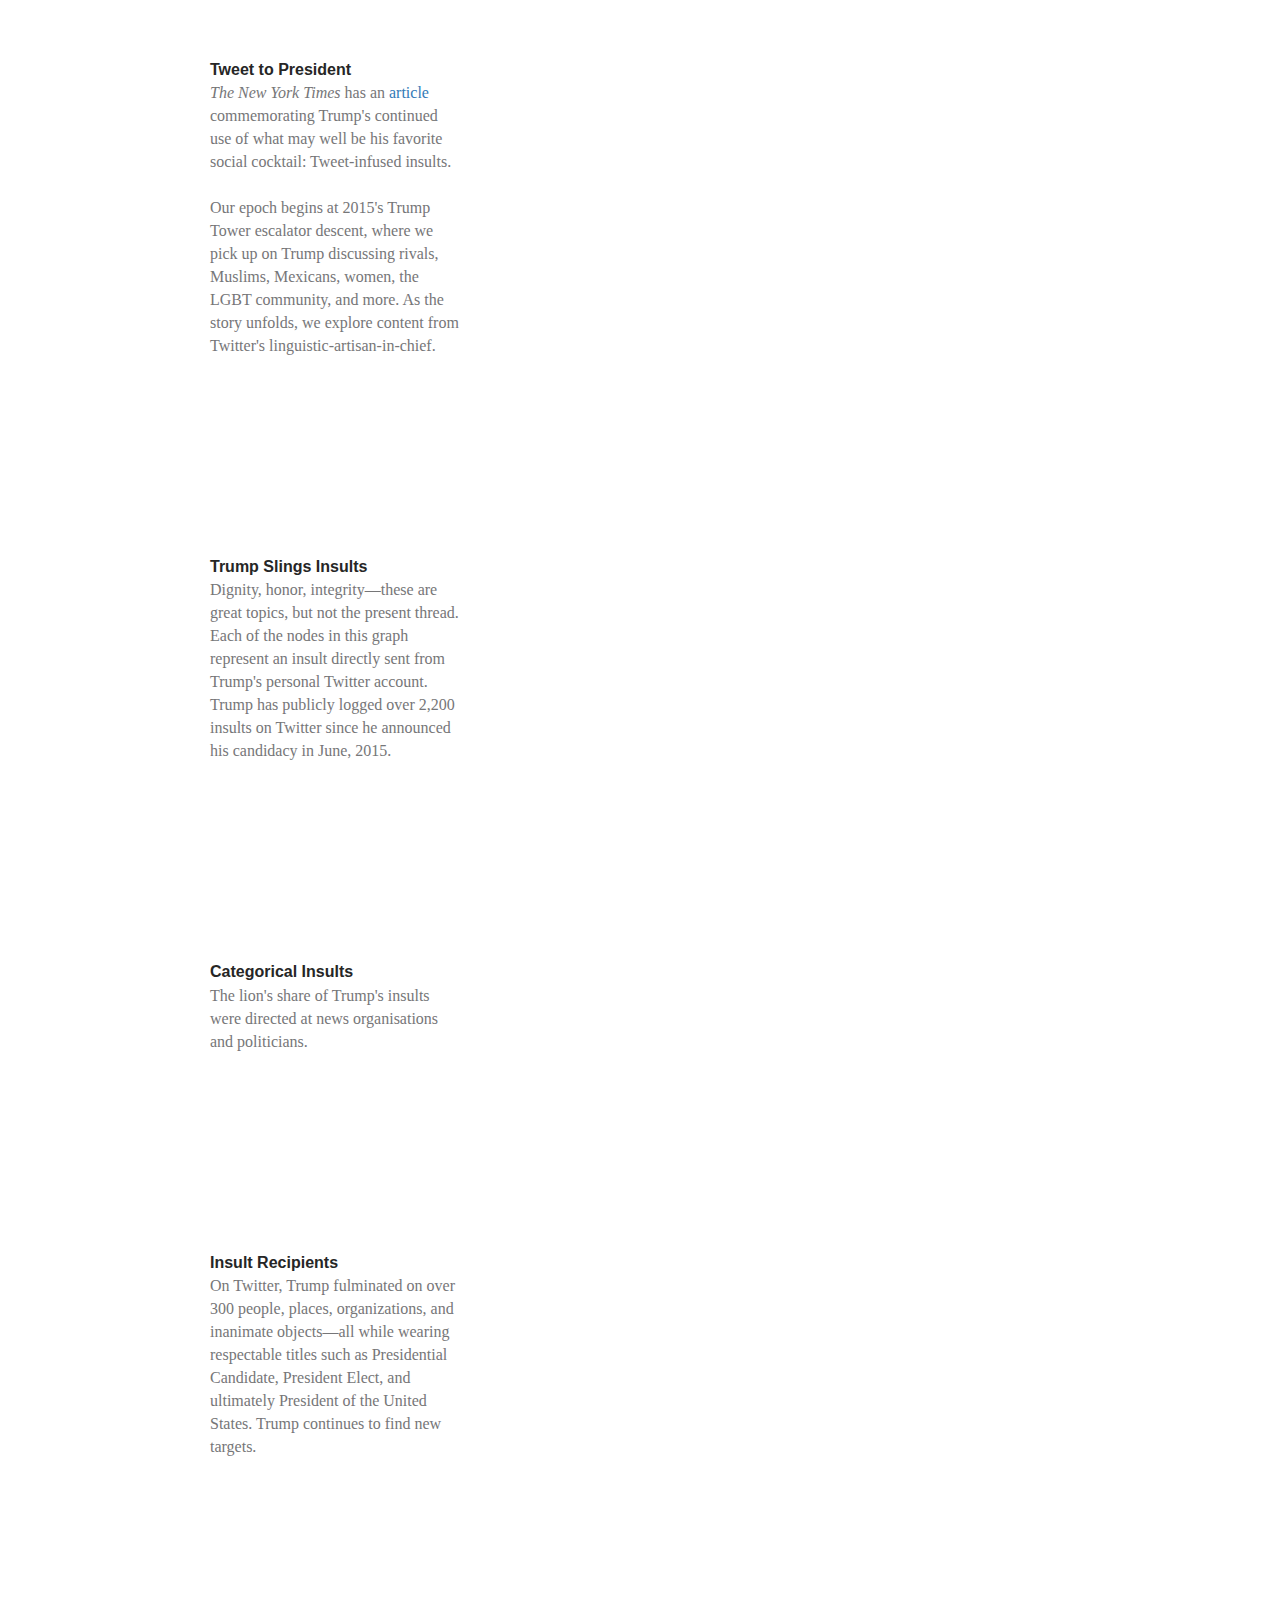
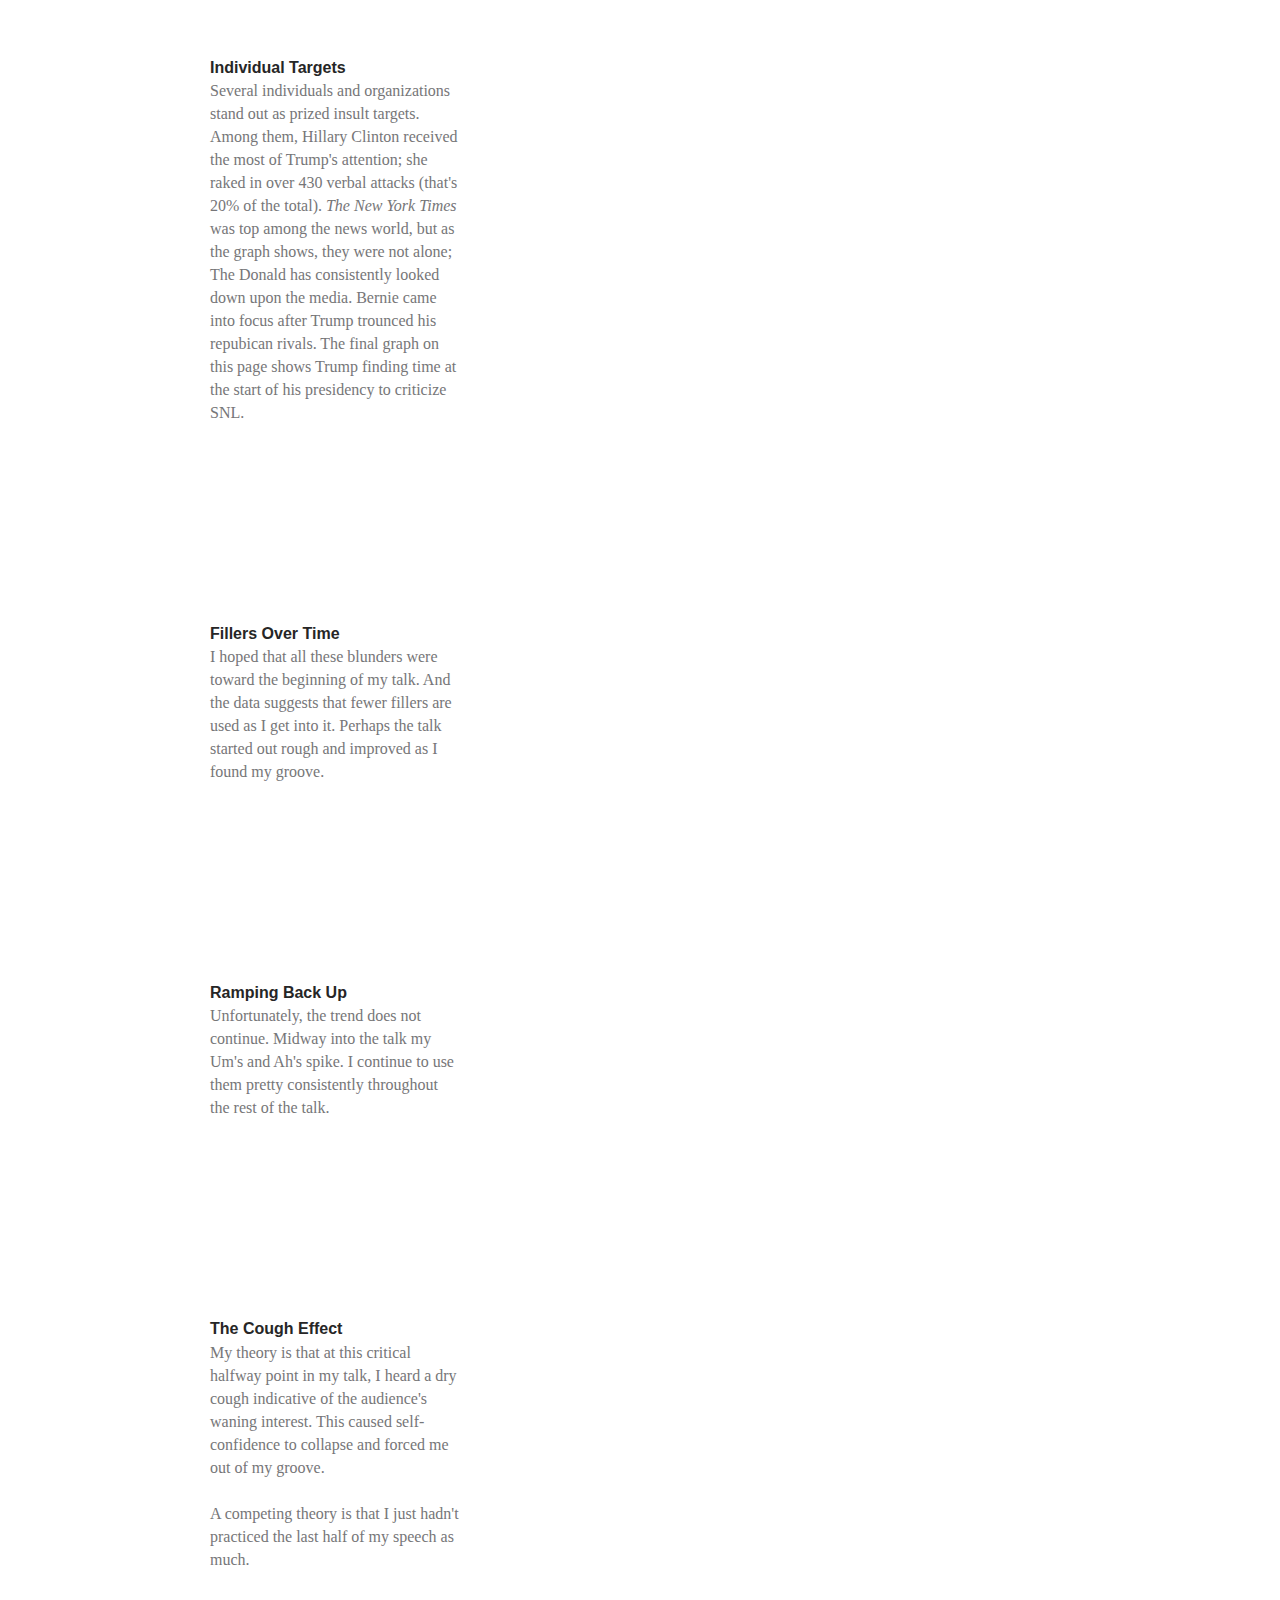
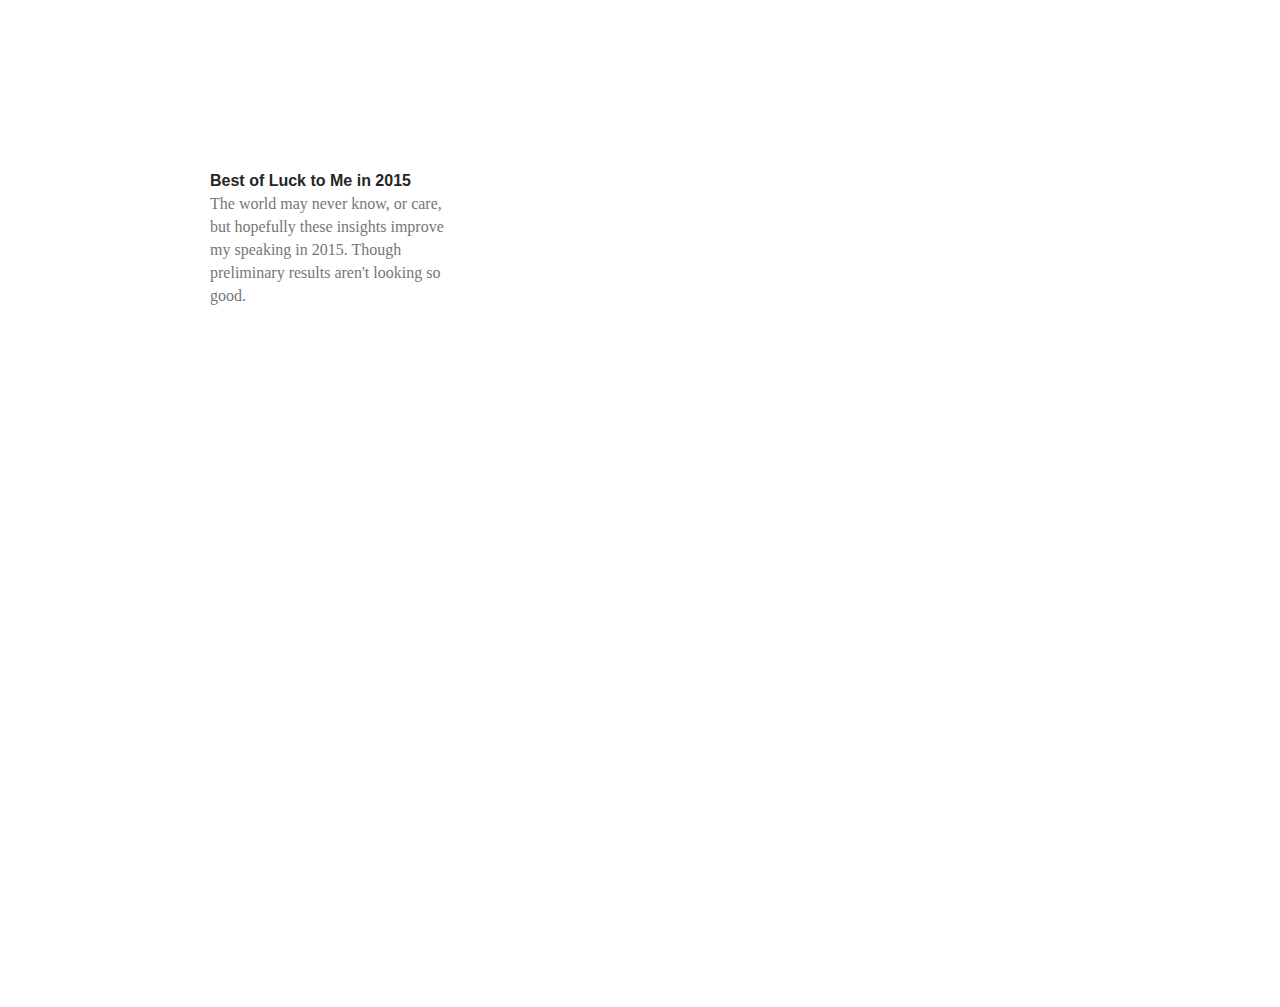
==== index.html @ 4c43f898 "initial commit following http://vallandingham.me/scroller.html but using d3.v4" ====
<!DOCTYPE html>
<html>
<head>
  <title>Scrolling Sections</title>
  <link rel="stylesheet" type="text/css" href="css/bootstrap.min.css"/>
  <link rel="stylesheet" type="text/css" href="css/style.css"/>
  <script src="https://d3js.org/d3.v4.min.js"></script>
  <script src="https://d3js.org/d3-queue.v3.min.js"></script>
  <script src="js/queue.js"></script>
  <script src="js/scroller.js"></script>
  <script src="js/sections.js"></script>
  <script src="js/network.js" type="text/javascript"></script>
</head>
<body>
<div class="container">
  <div id='graphic'>
    <div id='sections'>
      <section class="step">
        <div class="title">Tweet to President</div>
        <i>The New York Times</i> has an <a href="https://www.nytimes.com/interactive/2016/01/28/upshot/donald-trump-twitter-insults.html" target="_blank">article</a> commemorating Trump's continued use of what may well be his favorite social cocktail: Tweet-infused insults.<br/><br/>
        Our epoch begins at 2015's Trump Tower escalator descent, where we pick up on Trump discussing rivals, Muslims, Mexicans, women, the LGBT community, and more. As the story unfolds, we explore content from Twitter's linguistic-artisan-in-chief.
      </section>
      <section class="step">
        <div class="title">Trump Slings Insults</div>
        Dignity, honor, integrity—these are great topics, but not the present thread. Each of the nodes in this graph represent an insult directly sent from Trump's personal Twitter account.
        Trump has publicly logged over 2,200 insults on Twitter since he announced his candidacy in June, 2015.
      </section>

      <section class="step">
        <div class="title">Categorical Insults</div>
        The lion's share of Trump's insults were directed at news organisations and politicians.
      </section>
      <section class="step">
        <div class="title">Insult Recipients</div>
        On Twitter, Trump fulminated on over 300 people, places, organizations, and inanimate objects—all while wearing respectable titles such as Presidential Candidate, President Elect, and ultimately President of the United States. Trump continues to find new targets.
      </section>
      <section class="step">
        <div class="title">Individual Targets</div>
        Several individuals and organizations stand out as prized insult targets. Among them, Hillary Clinton received the most of Trump's attention; she raked in over 430 verbal attacks (that's 20% of the total). <i>The New York Times</i> was top among the news world, but as the graph shows, they were not alone; The Donald has consistently looked down upon the media. Bernie came into focus after Trump trounced his repubican rivals. The final graph on this page shows Trump finding time at the start of his presidency to criticize SNL.
      </section>
      <section class="step">
        <div class="title">Fillers Over Time</div>
        I hoped that all these blunders were toward the beginning of my talk. And the data suggests that fewer fillers are used as I get into it. Perhaps the talk started out rough and improved as I found my groove.
      </section>
      <section class="step">
        <div class="title">Ramping Back Up</div>
        Unfortunately, the trend does not continue. Midway into the talk my Um's and Ah's spike. I continue to use them pretty consistently throughout the rest of the talk.
      </section>
      <section class="step">
        <div class="title">The Cough Effect</div>
        My theory is that at this critical halfway point in my talk, I heard a dry cough indicative of the audience's waning interest. This caused self-confidence to collapse and forced me out of my groove.<br/><br/>A competing theory is that I just hadn't practiced the last half of my speech as much.
      </section>
      <section class="step">
        <div class="title">Best of Luck to Me in 2015</div>
        The world may never know, or care, but hopefully these insights improve my speaking in 2015. Though preliminary results aren't looking so good.
      </section>
    </div>
    <div id='vis'>
    </div>
    <div id="extra-space">
    </div>
  </div>
</div>


<!--<script src="js/d3.js"></script>-->
<!--<script src="https://d3js.org/d3.v3.min.js"></script>-->
</body>
</html>
---- css/style.css ----
.container {
  width: 890px;
}

#graphic {
  padding-top: 60px;
}


#sections {
  position: relative;
  display: inline-block;
  width: 250px;
  top: 0px;
  z-index: 90;
  padding-bottom: 200px;
}

.step {
  margin-bottom: 200px;
  font-family: "TiemposTextWeb-Regular","Georgia";
  font-size: 16px;
  line-height: 23px;
  color: #767678;
}

#sections .title {
  font-family: Arial,Helvetica,"san-serif";
  font-size: 16px;
  font-weight: bold;
  margin-bottom: 2px;
  color: #262626;
  line-height: 1.2em;
}

#extra-space {
  height: 300px;
}

#vis {
  display: inline-block;
  position: fixed;
  top: 60px;
  margin-left: 0;
  /*height: 600px; 
  width: 600px; 
  background-color: #ddd
  */
}

#vis .title {
  font-size:100px;
  text-anchor: middle;
}

#vis .sub-title {
  font-size:55px;
  text-anchor: middle;
}

.axis path,
.axis line {
  fill: none;
  stroke: #666;
  shape-rendering: crispEdges;
}

.highlight {
  fill: #008080;
  font-weight: bold;
}

.cough-arrow {
  stroke: #000;
  stroke-width: 4px;

}
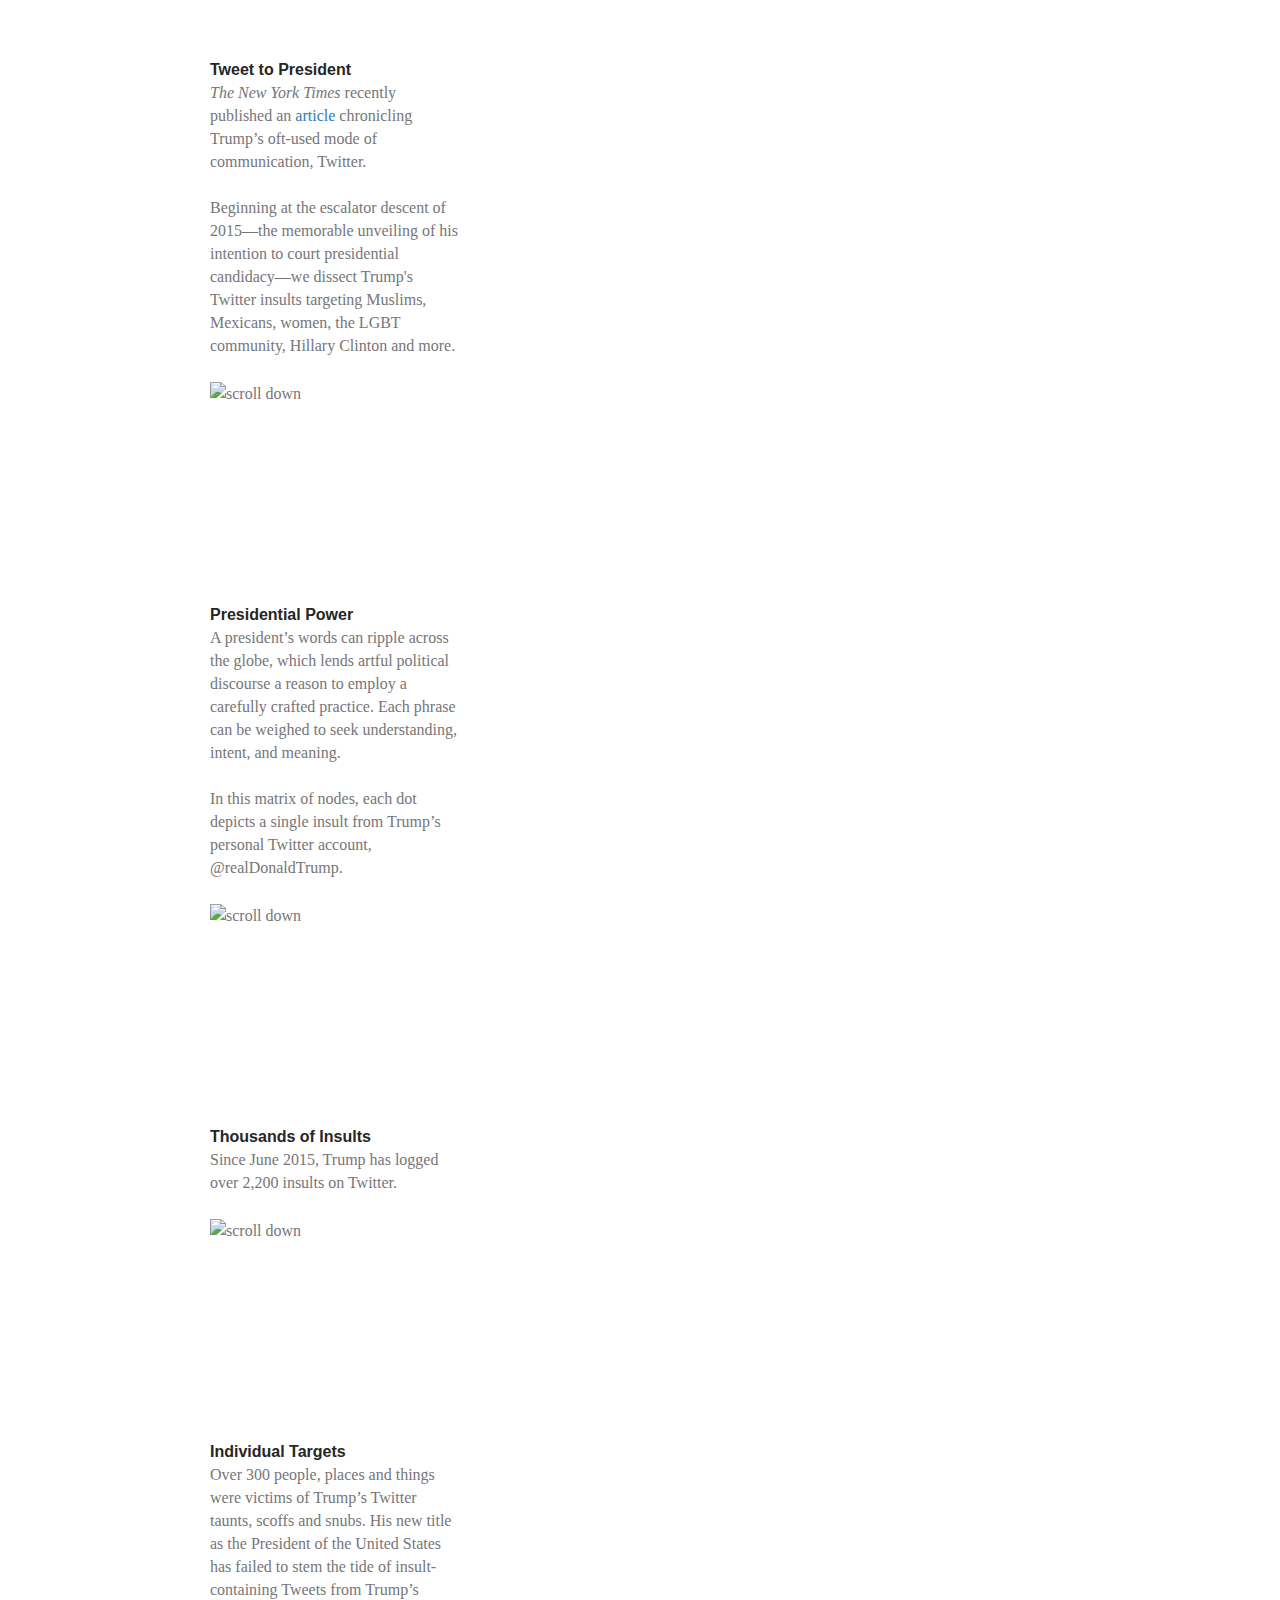
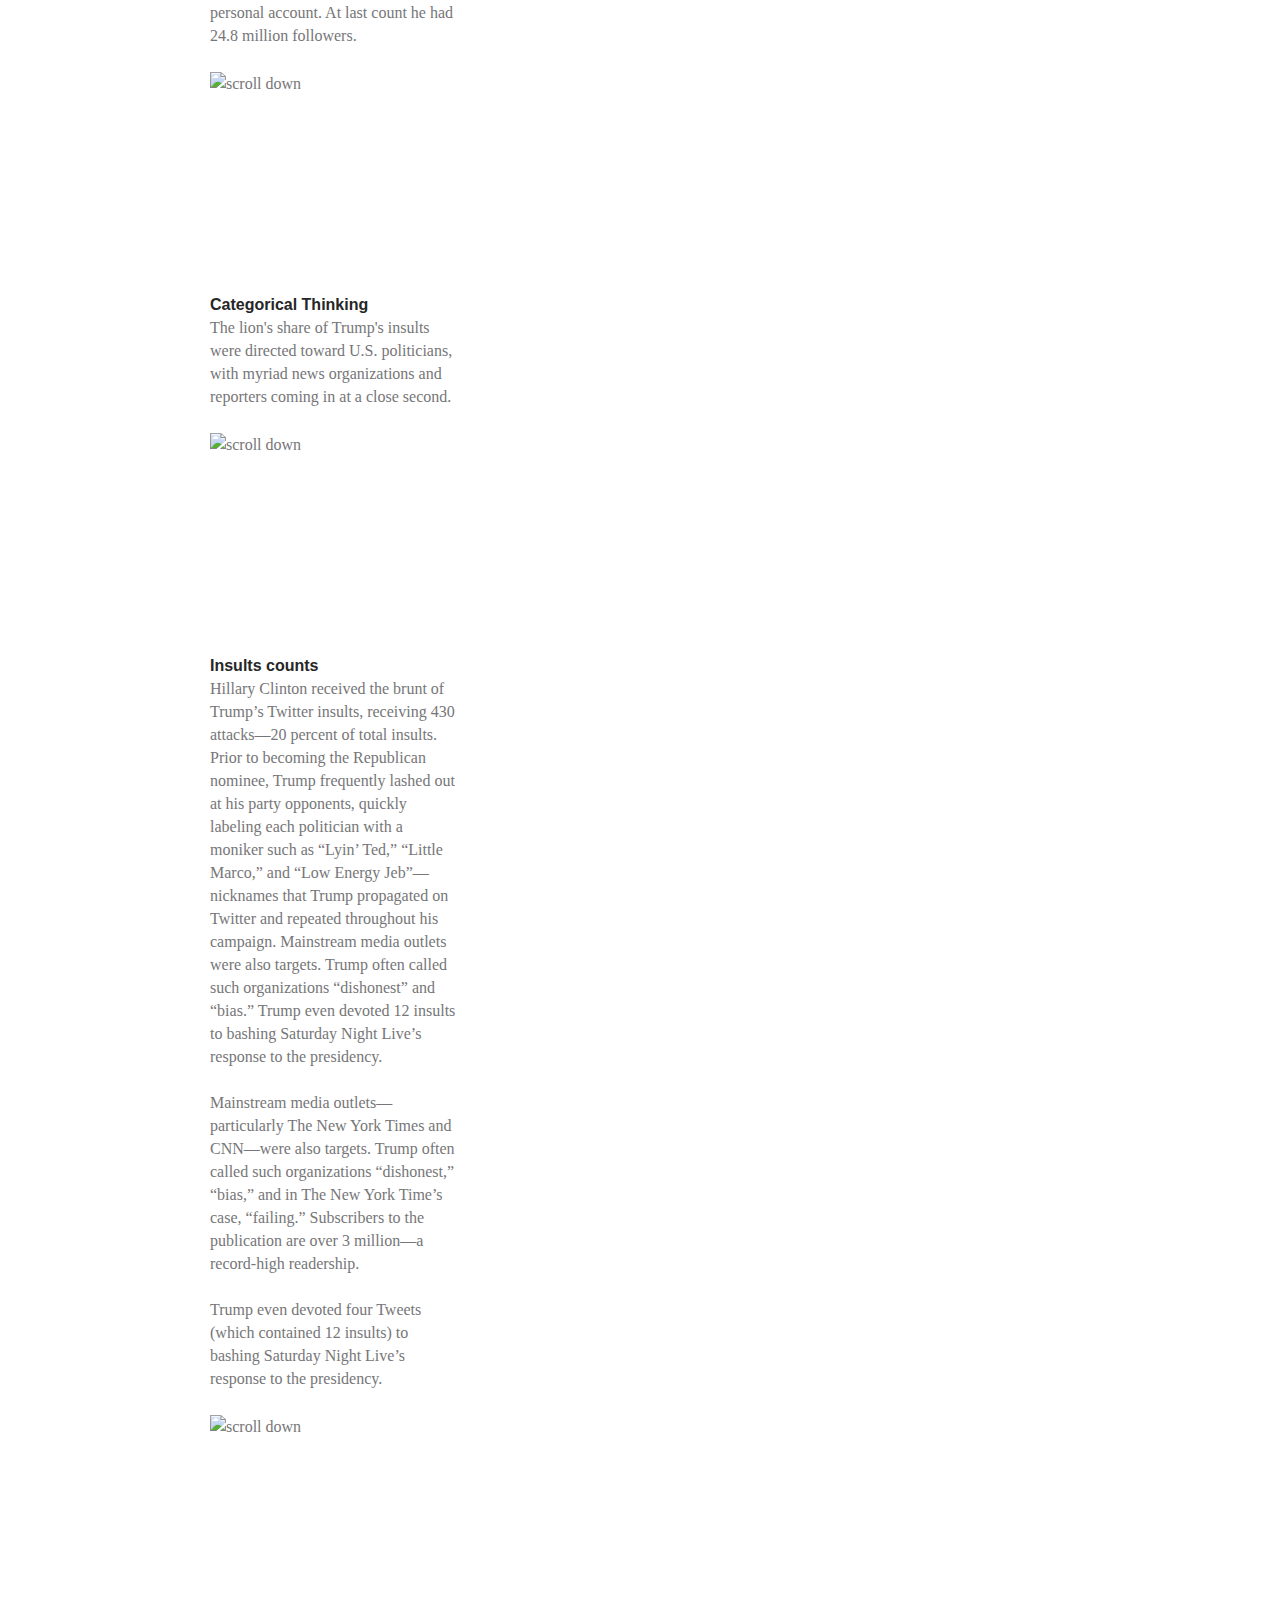
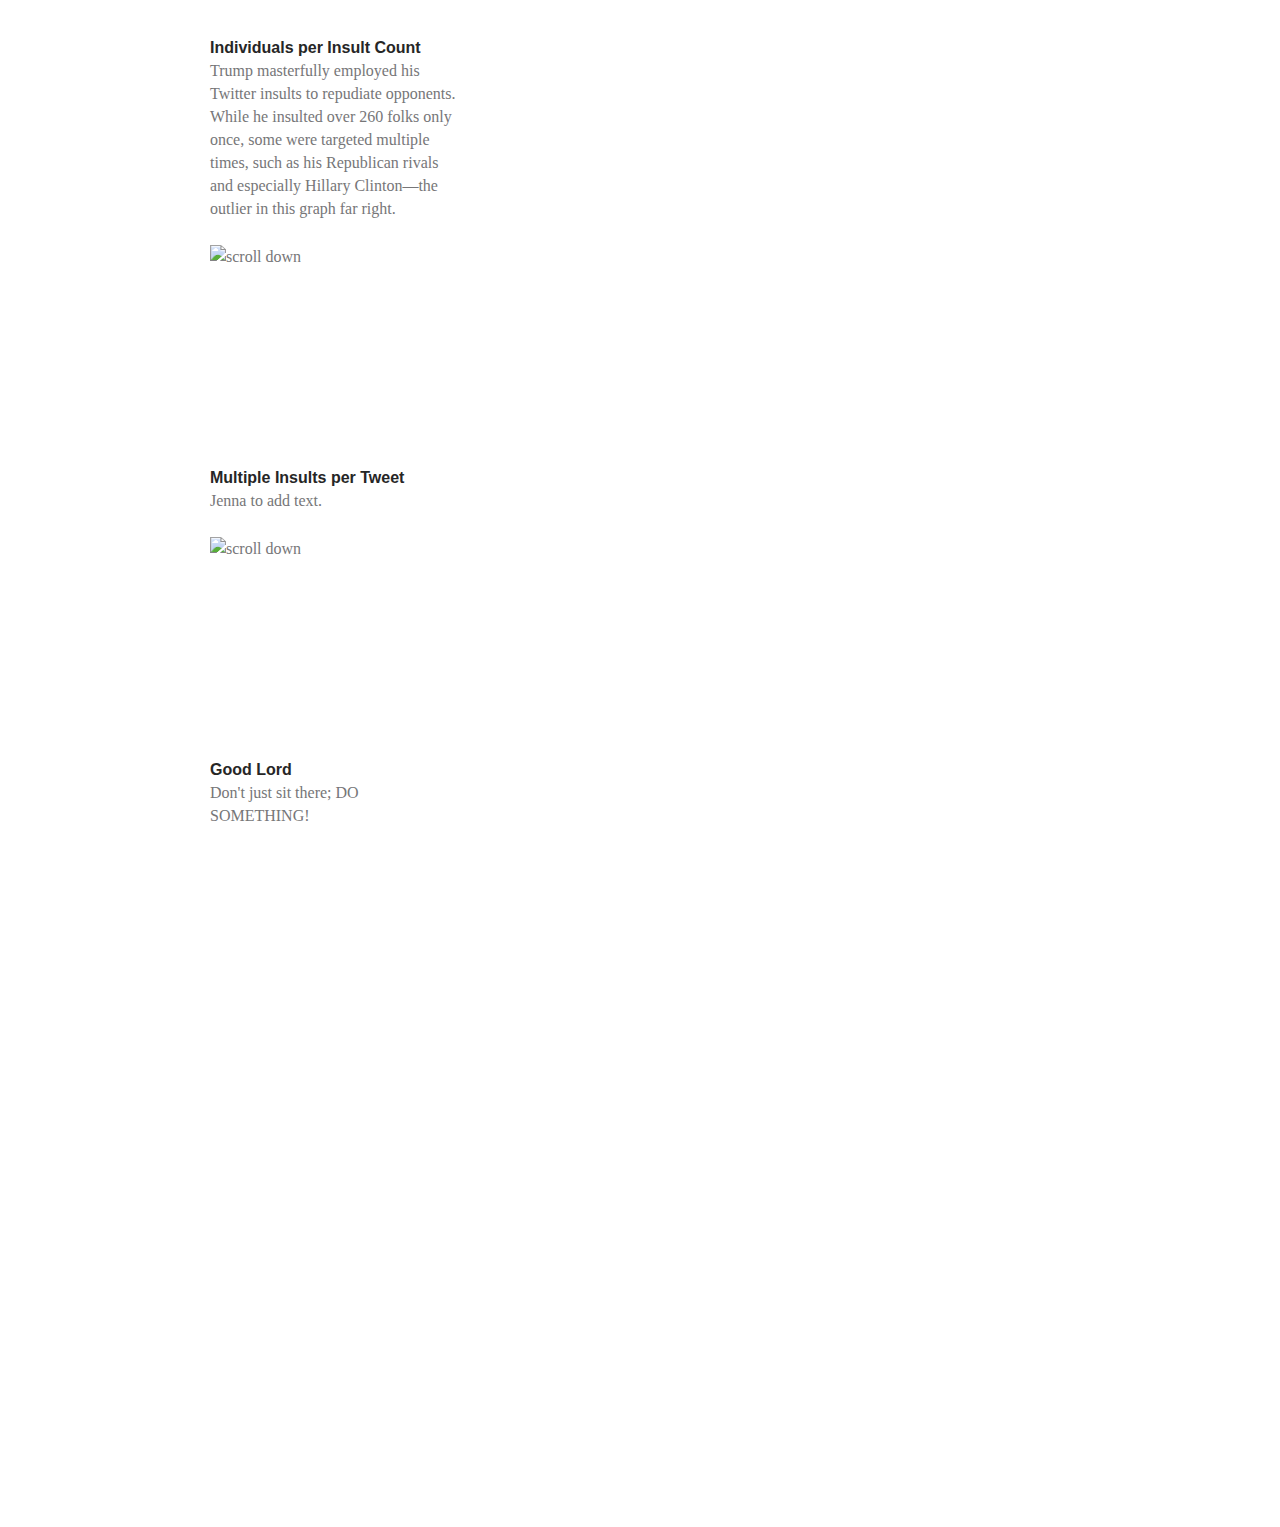
==== commit 302a2d59: "copy edits via blumebytes" ====
--- a/index.html
+++ b/index.html
@@ -1,58 +1,100 @@
 <!DOCTYPE html>
 <html>
 <head>
-  <title>Scrolling Sections</title>
+  <title>Tweet Bigly</title>
   <link rel="stylesheet" type="text/css" href="css/bootstrap.min.css"/>
   <link rel="stylesheet" type="text/css" href="css/style.css"/>
+  <script>
+
+    window.twttr = (function(d, s, id) {
+      var js, fjs = d.getElementsByTagName(s)[0],
+        t = window.twttr || {};
+      if (d.getElementById(id)) return t;
+      js = d.createElement(s);
+      js.id = id;
+      js.src = "https://platform.twitter.com/widgets.js";
+      fjs.parentNode.insertBefore(js, fjs);
+
+      t._e = [];
+      t.ready = function(f) {
+        t._e.push(f);
+      };
+
+      return t;
+    }(document, "script", "twitter-wjs"));
+  </script>
   <script src="https://d3js.org/d3.v4.min.js"></script>
   <script src="https://d3js.org/d3-queue.v3.min.js"></script>
-  <script src="js/queue.js"></script>
+  <!--<script src="js/queue.js"></script>-->
   <script src="js/scroller.js"></script>
-  <script src="js/sections.js"></script>
   <script src="js/network.js" type="text/javascript"></script>
 </head>
 <body>
+<script src="js/sections.js"></script>
+
 <div class="container">
   <div id='graphic'>
     <div id='sections'>
       <section class="step">
         <div class="title">Tweet to President</div>
-        <i>The New York Times</i> has an <a href="https://www.nytimes.com/interactive/2016/01/28/upshot/donald-trump-twitter-insults.html" target="_blank">article</a> commemorating Trump's continued use of what may well be his favorite social cocktail: Tweet-infused insults.<br/><br/>
-        Our epoch begins at 2015's Trump Tower escalator descent, where we pick up on Trump discussing rivals, Muslims, Mexicans, women, the LGBT community, and more. As the story unfolds, we explore content from Twitter's linguistic-artisan-in-chief.
+        <i>The New York Times</i> recently published an <a href="https://www.nytimes.com/interactive/2016/01/28/upshot/donald-trump-twitter-insults.html" target="_blank">article</a> chronicling Trump’s oft-used mode of communication, Twitter.
+        <br></br>
+        Beginning at the escalator descent of 2015—the memorable unveiling of his intention to court presidential candidacy—we dissect Trump's Twitter insults targeting Muslims, Mexicans, women, the LGBT community, Hillary Clinton and more.
+        <br></br>
+        <img src="./img/noun_118616_cc.png" alt="scroll down" style="width:50px; align-items: center; justify-content: center;" id="scroll_img">
       </section>
       <section class="step">
-        <div class="title">Trump Slings Insults</div>
-        Dignity, honor, integrity—these are great topics, but not the present thread. Each of the nodes in this graph represent an insult directly sent from Trump's personal Twitter account.
-        Trump has publicly logged over 2,200 insults on Twitter since he announced his candidacy in June, 2015.
+        <div class="title">Presidential Power</div>
+        A president’s words can ripple across the globe, which lends artful political discourse a reason to employ a carefully crafted practice. Each phrase can be weighed to seek understanding, intent, and meaning.
+        <br></br>
+        In this matrix of nodes, each dot depicts a single insult from Trump’s personal Twitter account, @realDonaldTrump.
+        <br></br>
+        <img src="./img/noun_118616_cc.png" alt="scroll down" style="width:50px; align-items: center; justify-content: center;" id="scroll_img">
       </section>
 
       <section class="step">
-        <div class="title">Categorical Insults</div>
-        The lion's share of Trump's insults were directed at news organisations and politicians.
-      </section>
-      <section class="step">
-        <div class="title">Insult Recipients</div>
-        On Twitter, Trump fulminated on over 300 people, places, organizations, and inanimate objects—all while wearing respectable titles such as Presidential Candidate, President Elect, and ultimately President of the United States. Trump continues to find new targets.
+        <div class="title">Thousands of Insults</div>
+        Since June 2015, Trump has logged over 2,200 insults on Twitter.
+        <br></br>
+        <img src="./img/noun_118616_cc.png" alt="scroll down" style="width:50px; align-items: center; justify-content: center;" id="scroll_img">
       </section>
       <section class="step">
         <div class="title">Individual Targets</div>
-        Several individuals and organizations stand out as prized insult targets. Among them, Hillary Clinton received the most of Trump's attention; she raked in over 430 verbal attacks (that's 20% of the total). <i>The New York Times</i> was top among the news world, but as the graph shows, they were not alone; The Donald has consistently looked down upon the media. Bernie came into focus after Trump trounced his repubican rivals. The final graph on this page shows Trump finding time at the start of his presidency to criticize SNL.
+        Over 300 people, places and things were victims of Trump’s Twitter taunts, scoffs and snubs. His new title as the President of the United States has failed to stem the tide of insult-containing Tweets from Trump’s personal account. At last count he had 24.8 million followers.
+        <br></br>
+        <img src="./img/noun_118616_cc.png" alt="scroll down" style="width:50px; align-items: center; justify-content: center;" id="scroll_img">
       </section>
       <section class="step">
-        <div class="title">Fillers Over Time</div>
-        I hoped that all these blunders were toward the beginning of my talk. And the data suggests that fewer fillers are used as I get into it. Perhaps the talk started out rough and improved as I found my groove.
+        <div class="title">Categorical Thinking</div>
+        The lion's share of Trump's insults were directed toward U.S. politicians, with myriad news organizations and reporters coming in at a close second.
+        <br></br>
+        <img src="./img/noun_118616_cc.png" alt="scroll down" style="width:50px; align-items: center; justify-content: center;" id="scroll_img">
       </section>
       <section class="step">
-        <div class="title">Ramping Back Up</div>
-        Unfortunately, the trend does not continue. Midway into the talk my Um's and Ah's spike. I continue to use them pretty consistently throughout the rest of the talk.
+        <div class="title">Insults counts</div>
+        Hillary Clinton received the brunt of Trump’s Twitter insults, receiving 430 attacks—20 percent of total insults. Prior to becoming the Republican nominee, Trump frequently lashed out at his party opponents, quickly labeling each politician with a moniker such as “Lyin’ Ted,” “Little Marco,” and “Low Energy Jeb”—nicknames that Trump propagated on Twitter and repeated throughout his campaign. Mainstream media outlets were also targets. Trump often called such organizations “dishonest” and “bias.” Trump even devoted 12 insults to bashing Saturday Night Live’s response to the presidency.
+        <br></br>
+        Mainstream media outlets—particularly The New York Times and CNN—were also targets. Trump often called such organizations “dishonest,” “bias,” and in The New York Time’s case, “failing.” Subscribers to the publication are over 3 million—a record-high readership.
+        <br></br>
+        Trump even devoted four Tweets (which contained 12 insults) to bashing Saturday Night Live’s response to the presidency.
+        <br></br>
+        <img src="./img/noun_118616_cc.png" alt="scroll down" style="width:50px; align-items: center; justify-content: center;" id="scroll_img">
       </section>
       <section class="step">
-        <div class="title">The Cough Effect</div>
-        My theory is that at this critical halfway point in my talk, I heard a dry cough indicative of the audience's waning interest. This caused self-confidence to collapse and forced me out of my groove.<br/><br/>A competing theory is that I just hadn't practiced the last half of my speech as much.
+        <div class="title">Individuals per Insult Count</div>
+        Trump masterfully employed his Twitter insults to repudiate opponents. While he insulted over 260 folks only once, some were targeted multiple times, such as his Republican rivals and especially Hillary Clinton—the outlier in this graph far right.
+        <br></br>
+        <img src="./img/noun_118616_cc.png" alt="scroll down" style="width:50px; align-items: center; justify-content: center;" id="scroll_img">
       </section>
       <section class="step">
-        <div class="title">Best of Luck to Me in 2015</div>
-        The world may never know, or care, but hopefully these insights improve my speaking in 2015. Though preliminary results aren't looking so good.
+        <div class="title">Multiple Insults per Tweet</div>
+        Jenna to add text.
+        <br></br>
+        <img src="./img/noun_118616_cc.png" alt="scroll down" style="width:50px; align-items: center; justify-content: center;" id="scroll_img">
+      </section>
+      <section class="step">
+        <div class="title">Good Lord</div>
+        Don't just sit there; DO SOMETHING!
       </section>
     </div>
     <div id='vis'>
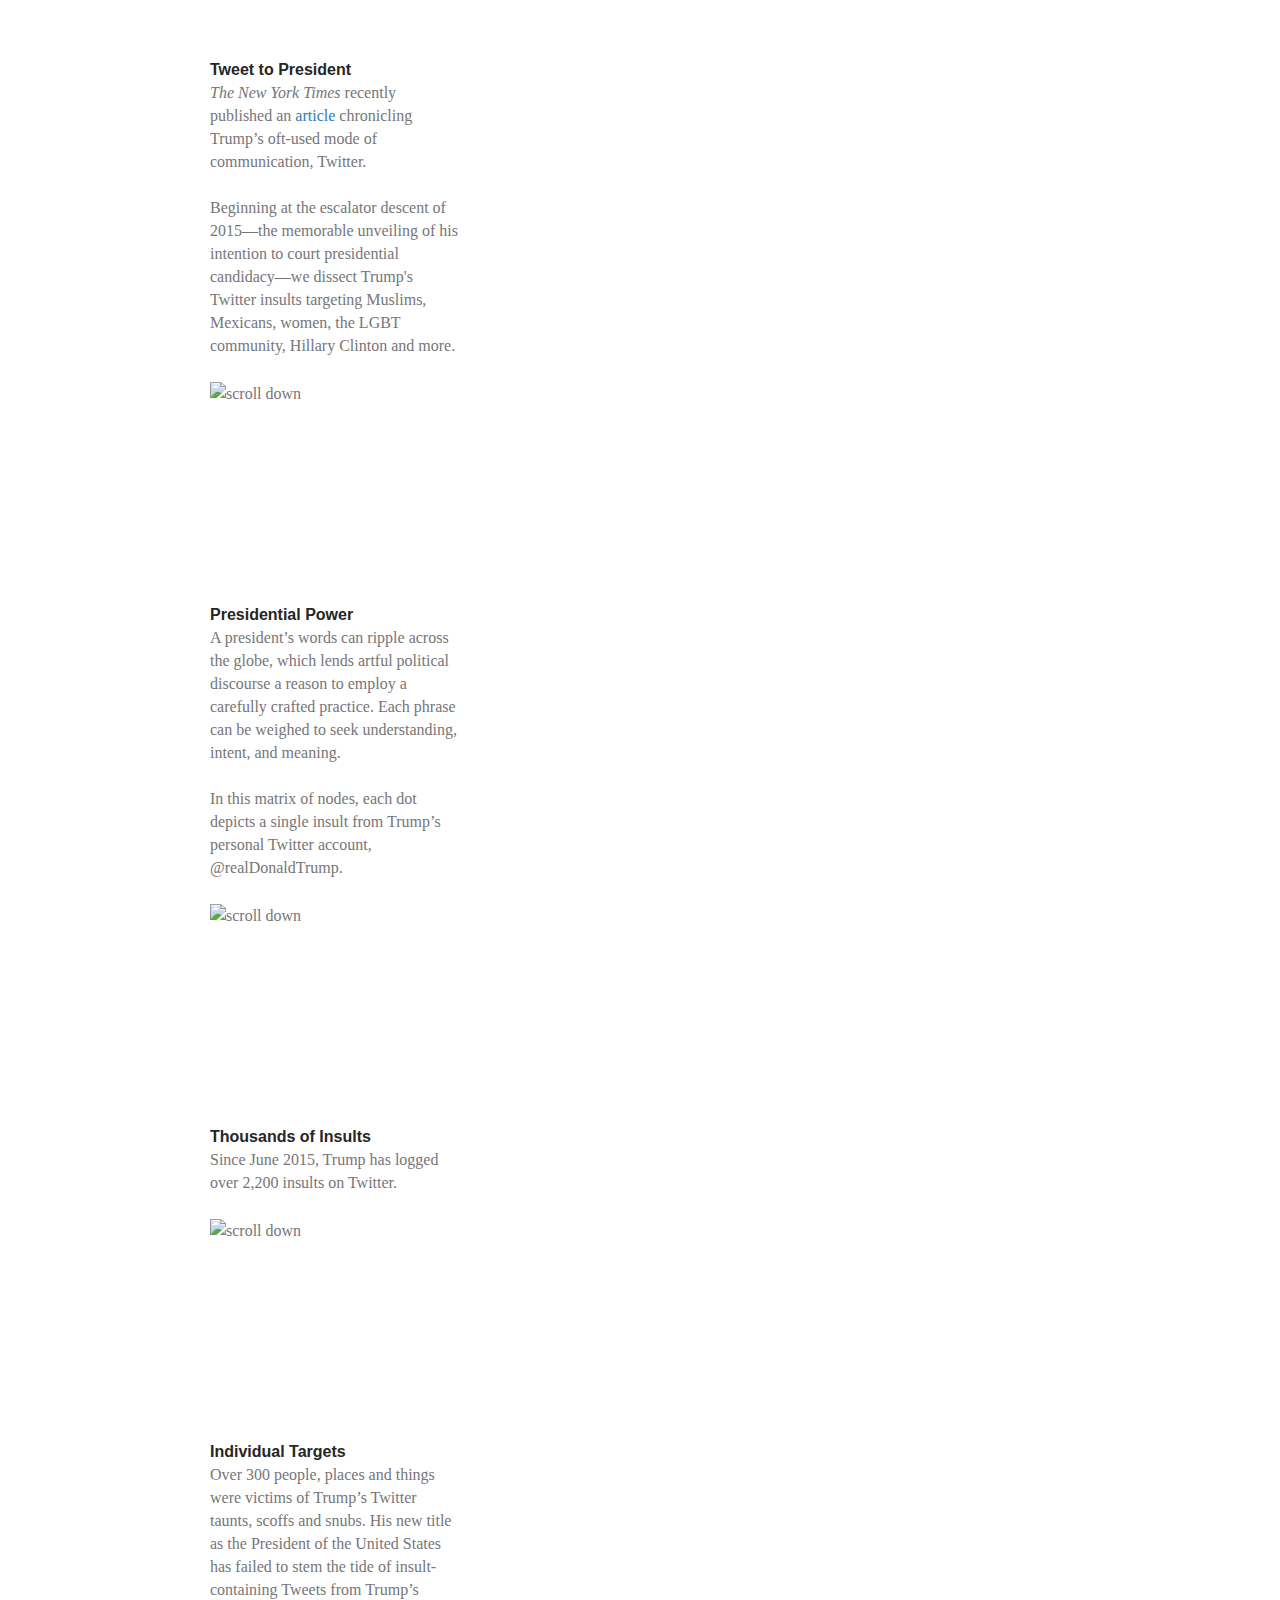
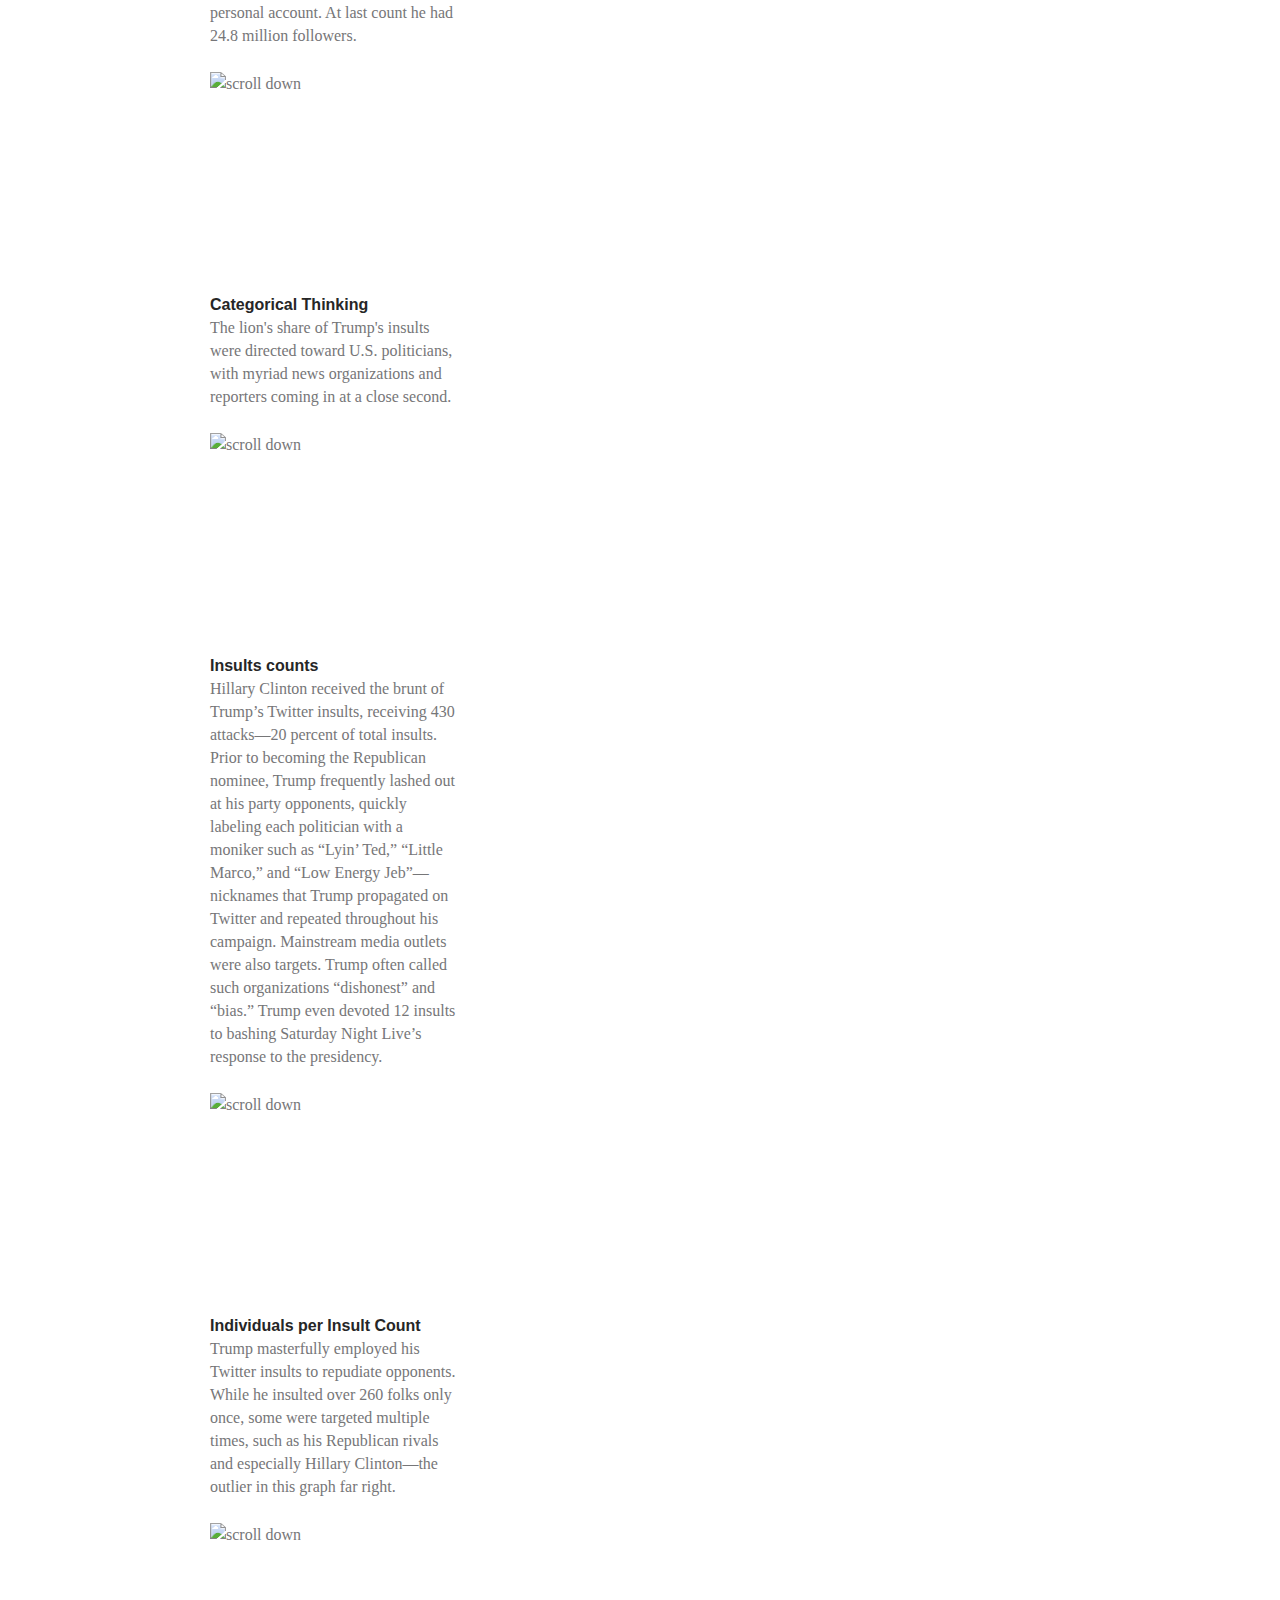
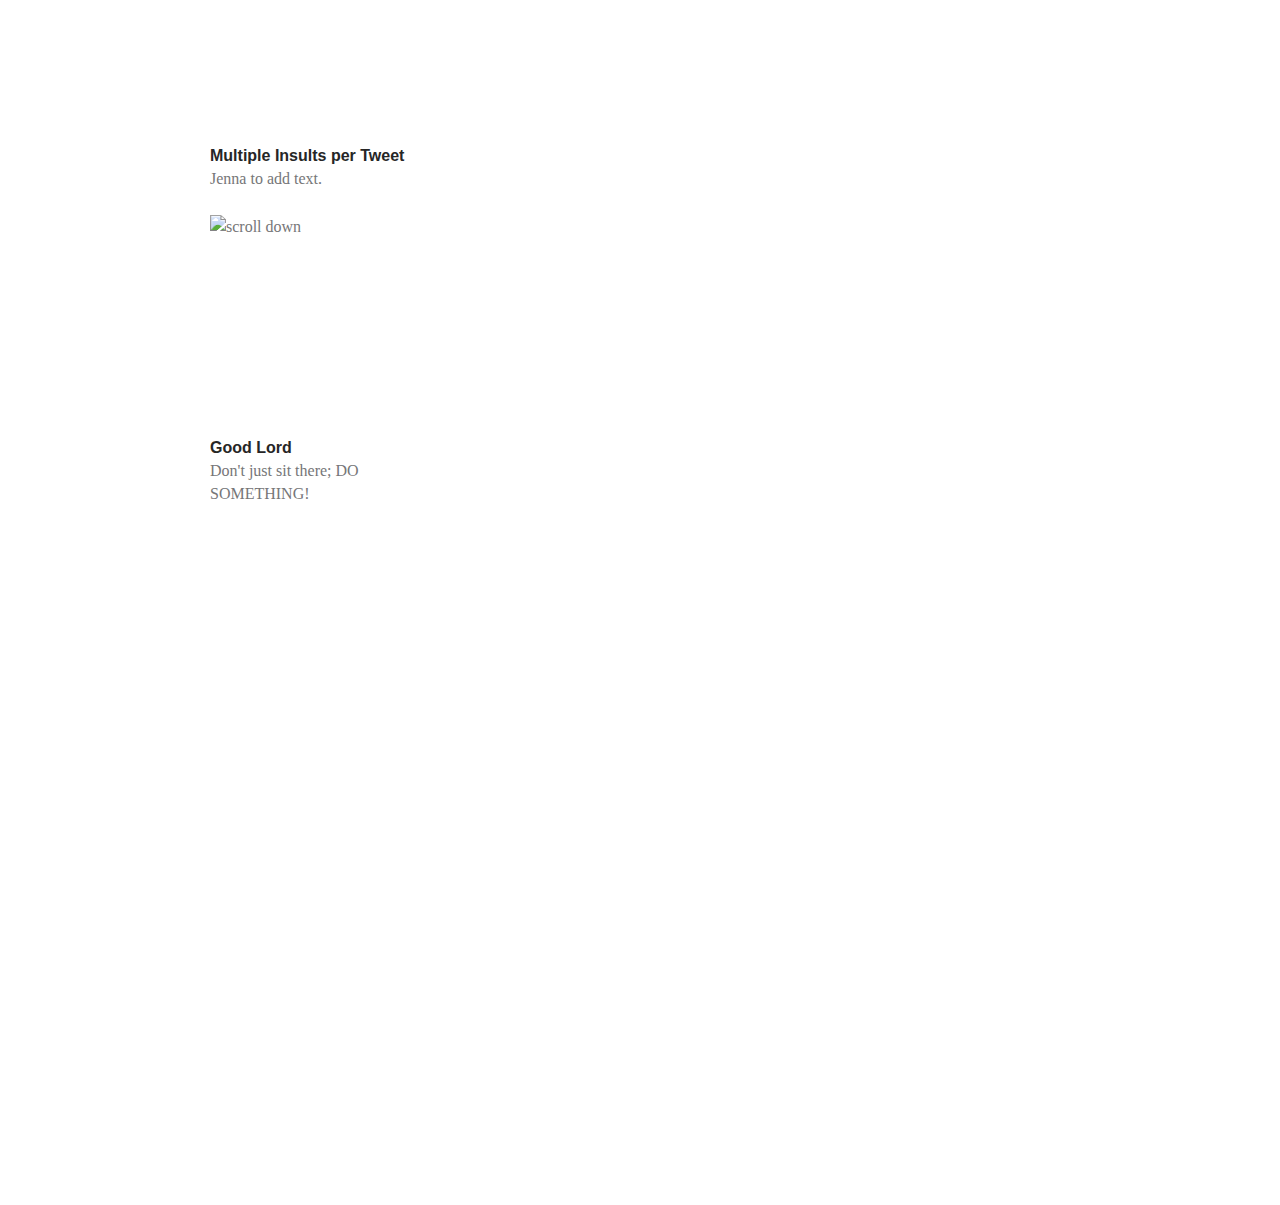
==== commit 29585962: "updated breakout" ====
--- a/index.html
+++ b/index.html
@@ -74,10 +74,6 @@
         <div class="title">Insults counts</div>
         Hillary Clinton received the brunt of Trump’s Twitter insults, receiving 430 attacks—20 percent of total insults. Prior to becoming the Republican nominee, Trump frequently lashed out at his party opponents, quickly labeling each politician with a moniker such as “Lyin’ Ted,” “Little Marco,” and “Low Energy Jeb”—nicknames that Trump propagated on Twitter and repeated throughout his campaign. Mainstream media outlets were also targets. Trump often called such organizations “dishonest” and “bias.” Trump even devoted 12 insults to bashing Saturday Night Live’s response to the presidency.
         <br></br>
-        Mainstream media outlets—particularly The New York Times and CNN—were also targets. Trump often called such organizations “dishonest,” “bias,” and in The New York Time’s case, “failing.” Subscribers to the publication are over 3 million—a record-high readership.
-        <br></br>
-        Trump even devoted four Tweets (which contained 12 insults) to bashing Saturday Night Live’s response to the presidency.
-        <br></br>
         <img src="./img/noun_118616_cc.png" alt="scroll down" style="width:50px; align-items: center; justify-content: center;" id="scroll_img">
       </section>
       <section class="step">
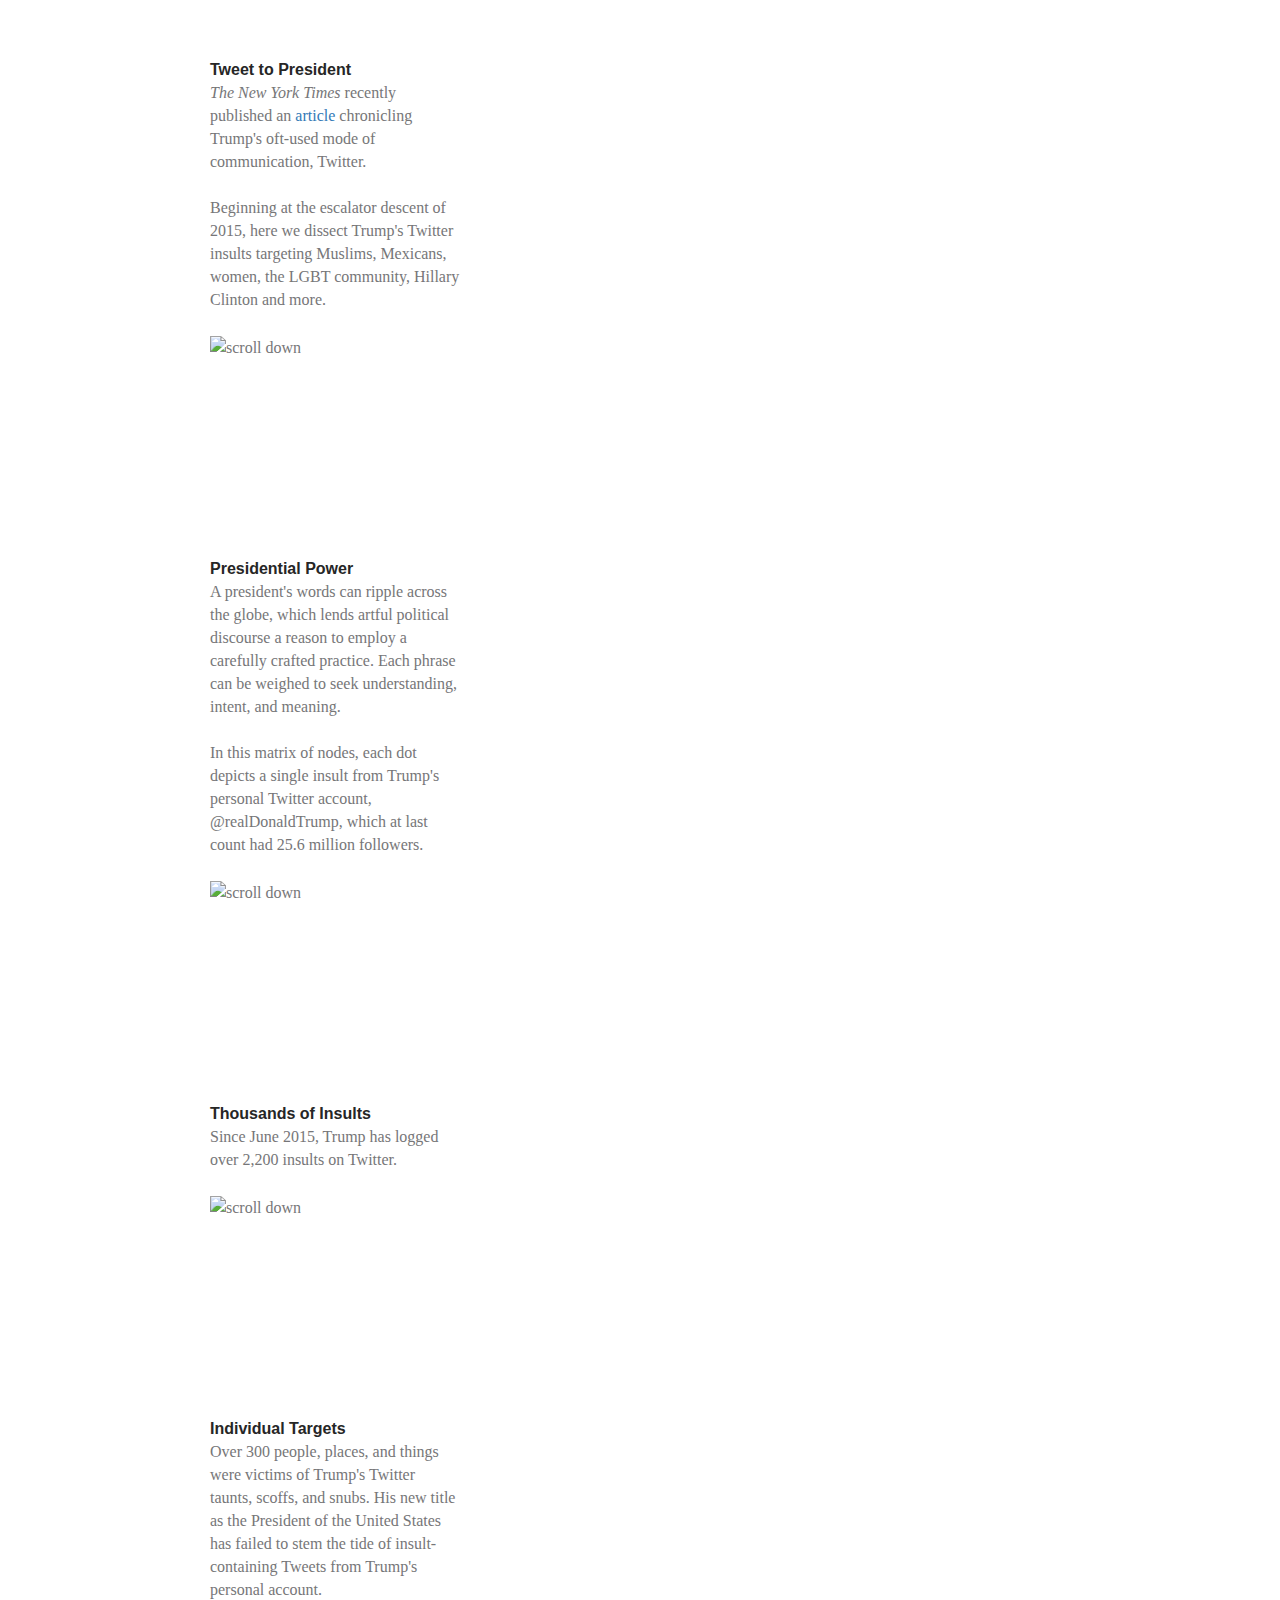
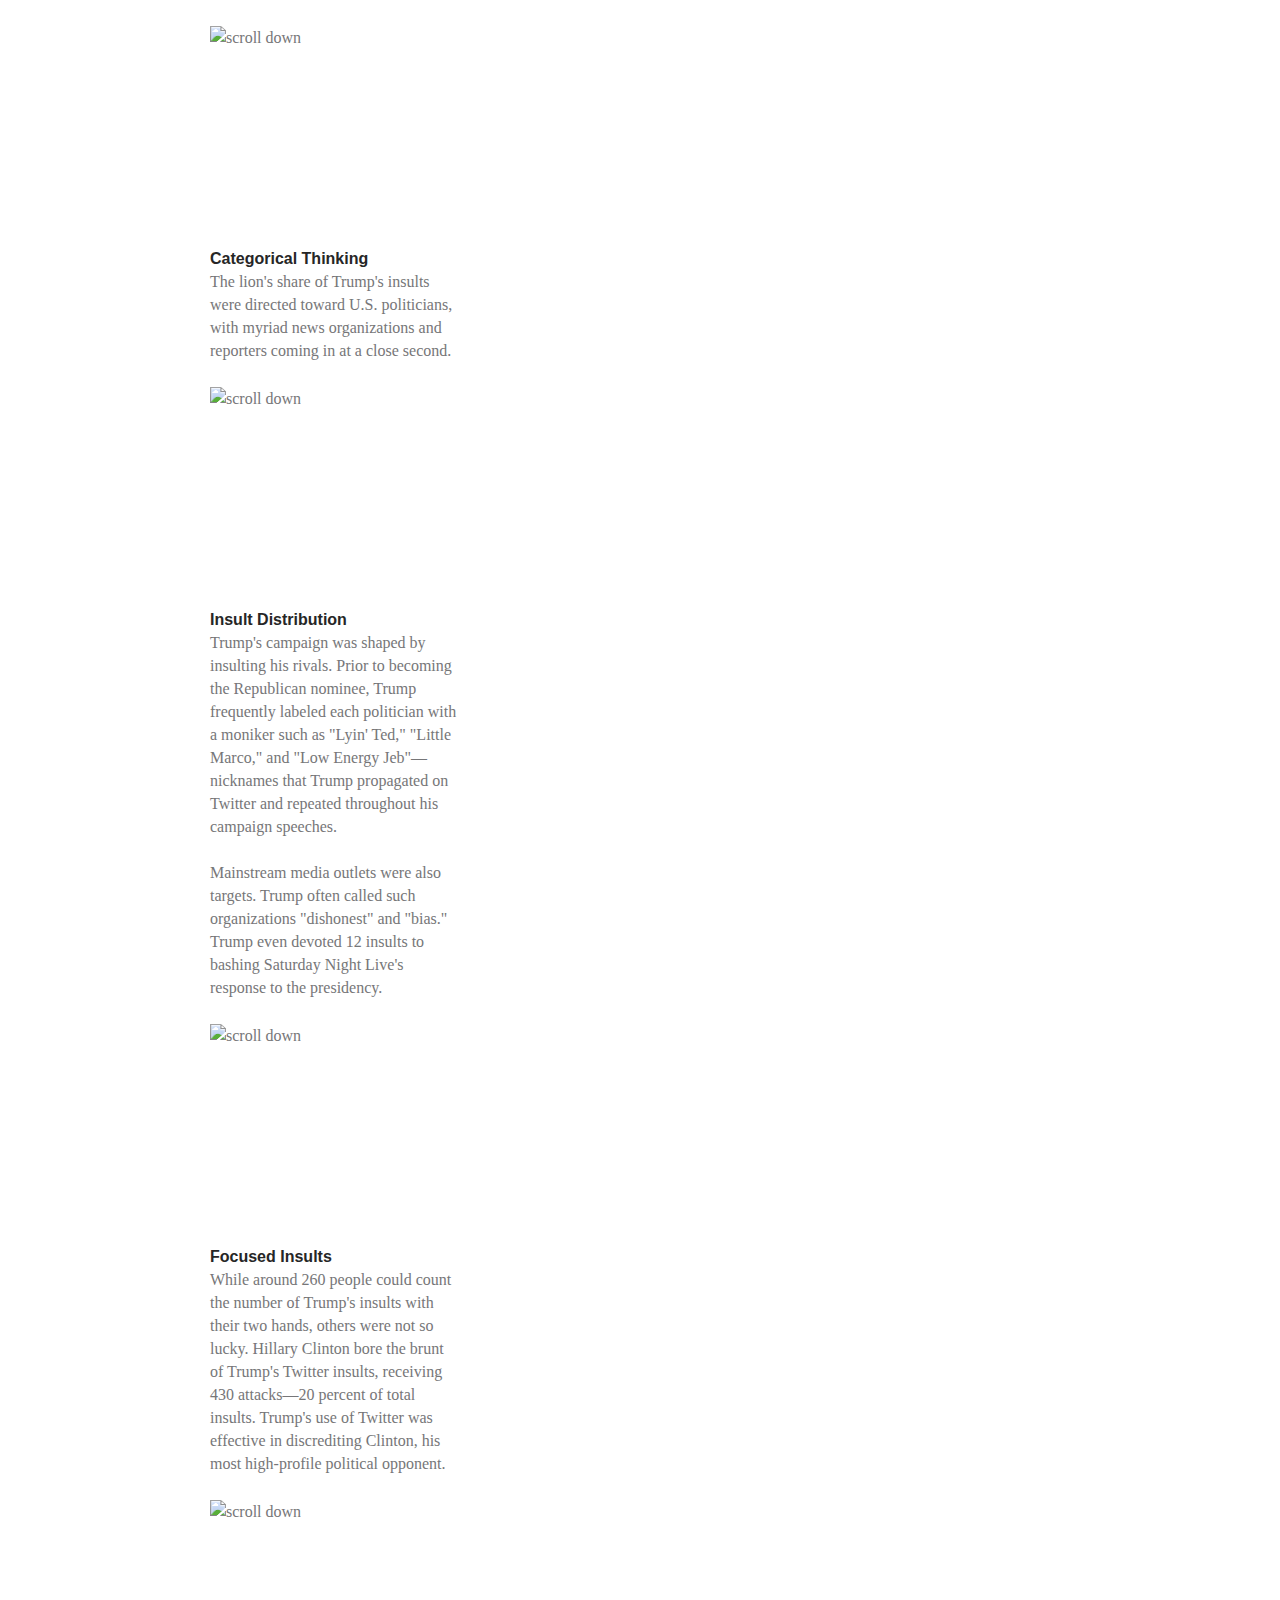
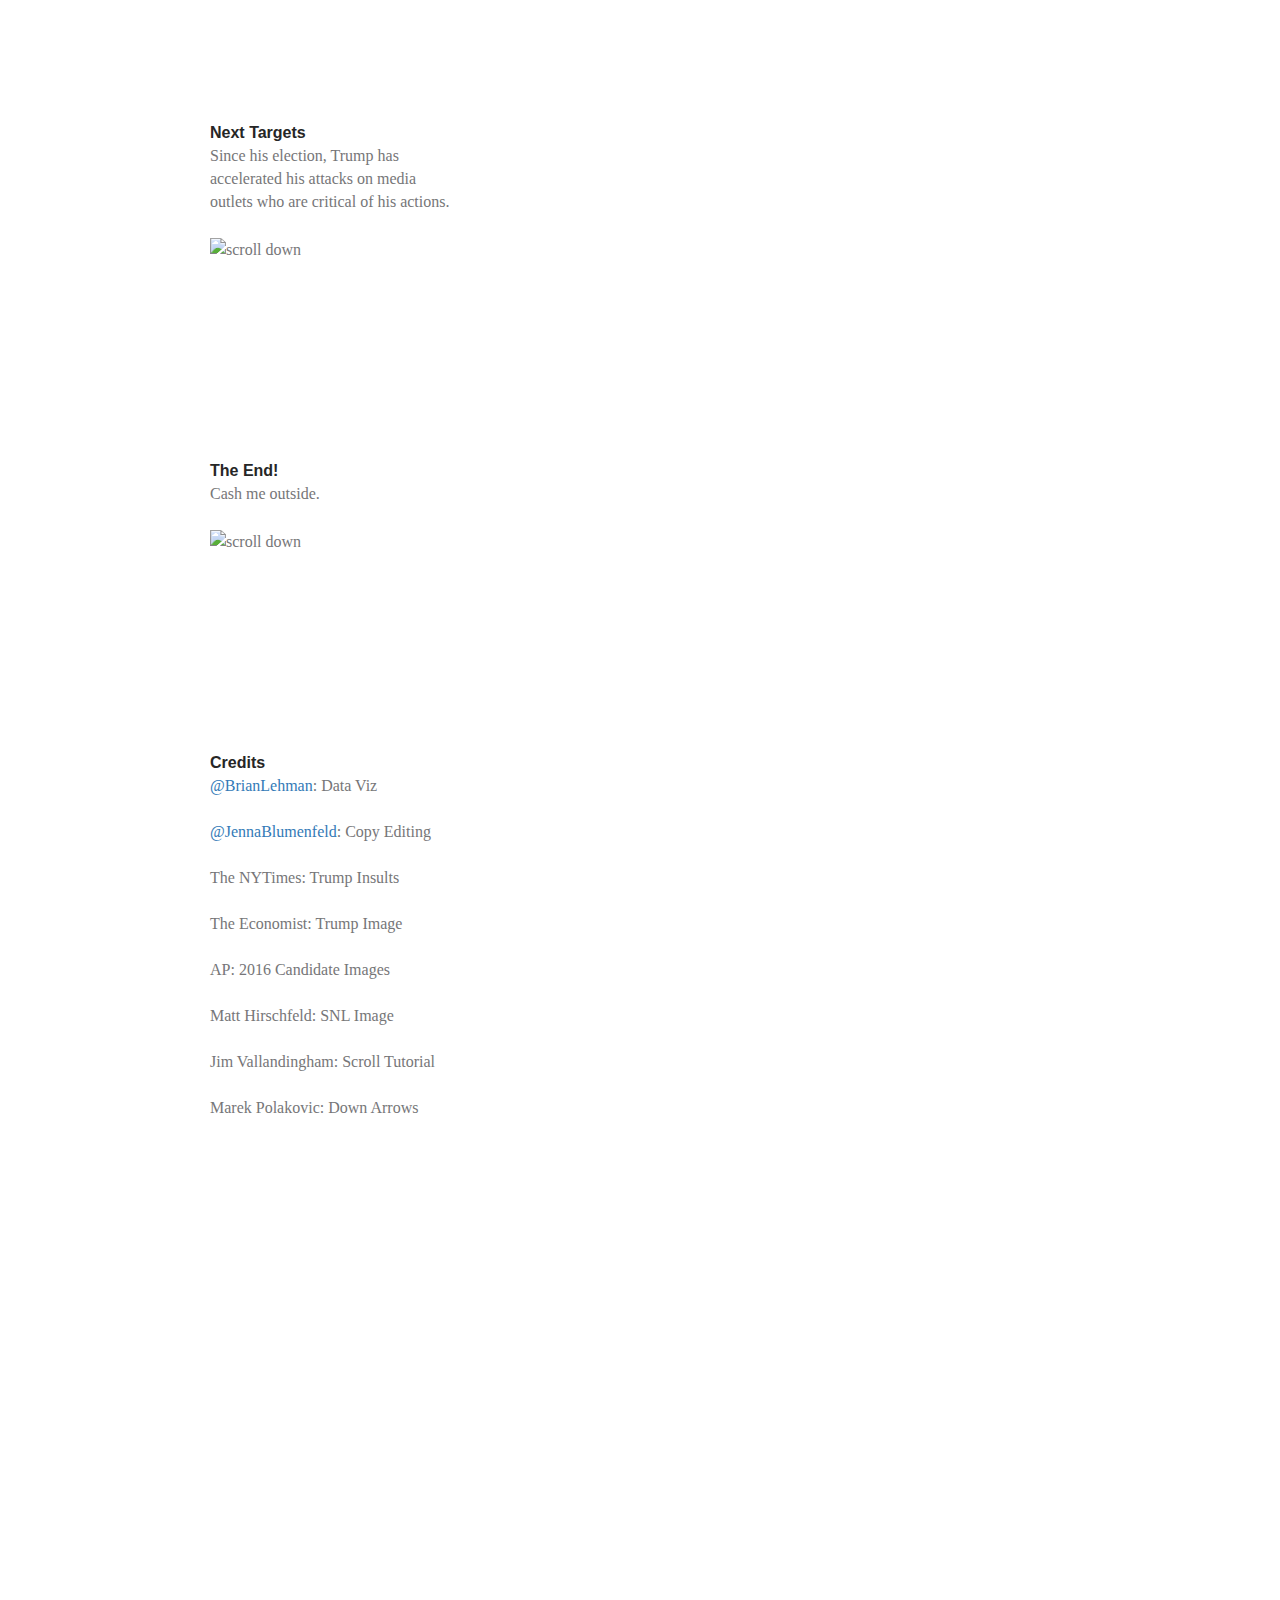
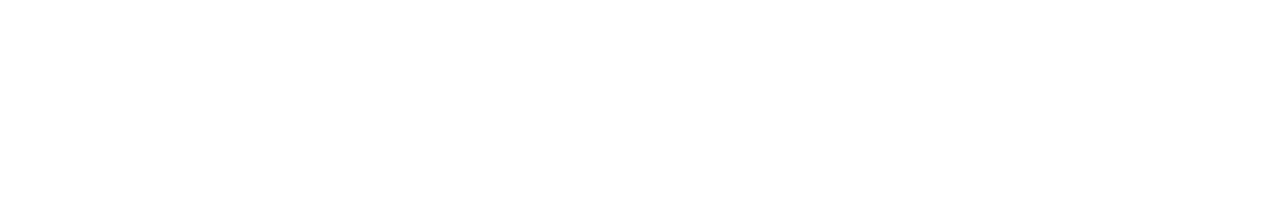
==== commit 515b08c6: "updated credits" ====
--- a/index.html
+++ b/index.html
@@ -37,17 +37,17 @@
     <div id='sections'>
       <section class="step">
         <div class="title">Tweet to President</div>
-        <i>The New York Times</i> recently published an <a href="https://www.nytimes.com/interactive/2016/01/28/upshot/donald-trump-twitter-insults.html" target="_blank">article</a> chronicling Trump’s oft-used mode of communication, Twitter.
+        <i>The New York Times</i> recently published an <a href="https://www.nytimes.com/interactive/2016/01/28/upshot/donald-trump-twitter-insults.html" target="_blank">article</a> chronicling Trump's oft-used mode of communication, Twitter.
         <br></br>
-        Beginning at the escalator descent of 2015—the memorable unveiling of his intention to court presidential candidacy—we dissect Trump's Twitter insults targeting Muslims, Mexicans, women, the LGBT community, Hillary Clinton and more.
+        Beginning at the escalator descent of 2015, here we dissect Trump's Twitter insults targeting Muslims, Mexicans, women, the LGBT community, Hillary Clinton and more.
         <br></br>
         <img src="./img/noun_118616_cc.png" alt="scroll down" style="width:50px; align-items: center; justify-content: center;" id="scroll_img">
       </section>
       <section class="step">
         <div class="title">Presidential Power</div>
-        A president’s words can ripple across the globe, which lends artful political discourse a reason to employ a carefully crafted practice. Each phrase can be weighed to seek understanding, intent, and meaning.
+        A president's words can ripple across the globe, which lends artful political discourse a reason to employ a carefully crafted practice. Each phrase can be weighed to seek understanding, intent, and meaning.
         <br></br>
-        In this matrix of nodes, each dot depicts a single insult from Trump’s personal Twitter account, @realDonaldTrump.
+        In this matrix of nodes, each dot depicts a single insult from Trump's personal Twitter account, @realDonaldTrump, which at last count had 25.6 million followers.
         <br></br>
         <img src="./img/noun_118616_cc.png" alt="scroll down" style="width:50px; align-items: center; justify-content: center;" id="scroll_img">
       </section>
@@ -60,7 +60,7 @@
       </section>
       <section class="step">
         <div class="title">Individual Targets</div>
-        Over 300 people, places and things were victims of Trump’s Twitter taunts, scoffs and snubs. His new title as the President of the United States has failed to stem the tide of insult-containing Tweets from Trump’s personal account. At last count he had 24.8 million followers.
+        Over 300 people, places, and things were victims of Trump's Twitter taunts, scoffs, and snubs. His new title as the President of the United States has failed to stem the tide of insult-containing Tweets from Trump's personal account.
         <br></br>
         <img src="./img/noun_118616_cc.png" alt="scroll down" style="width:50px; align-items: center; justify-content: center;" id="scroll_img">
       </section>
@@ -71,26 +71,48 @@
         <img src="./img/noun_118616_cc.png" alt="scroll down" style="width:50px; align-items: center; justify-content: center;" id="scroll_img">
       </section>
       <section class="step">
-        <div class="title">Insults counts</div>
-        Hillary Clinton received the brunt of Trump’s Twitter insults, receiving 430 attacks—20 percent of total insults. Prior to becoming the Republican nominee, Trump frequently lashed out at his party opponents, quickly labeling each politician with a moniker such as “Lyin’ Ted,” “Little Marco,” and “Low Energy Jeb”—nicknames that Trump propagated on Twitter and repeated throughout his campaign. Mainstream media outlets were also targets. Trump often called such organizations “dishonest” and “bias.” Trump even devoted 12 insults to bashing Saturday Night Live’s response to the presidency.
+        <div class="title">Insult Distribution</div>
+        Trump's campaign was shaped by insulting his rivals. Prior to becoming the Republican nominee, Trump frequently labeled each politician with a moniker such as "Lyin' Ted," "Little Marco," and "Low Energy Jeb"&mdash;nicknames that Trump propagated on Twitter and repeated throughout his campaign speeches.
+        <br></br>
+        Mainstream media outlets were also targets. Trump often called such organizations "dishonest" and "bias." Trump even devoted 12 insults to bashing Saturday Night Live's response to the presidency.
         <br></br>
         <img src="./img/noun_118616_cc.png" alt="scroll down" style="width:50px; align-items: center; justify-content: center;" id="scroll_img">
       </section>
       <section class="step">
-        <div class="title">Individuals per Insult Count</div>
-        Trump masterfully employed his Twitter insults to repudiate opponents. While he insulted over 260 folks only once, some were targeted multiple times, such as his Republican rivals and especially Hillary Clinton—the outlier in this graph far right.
+        <div class="title">Focused Insults</div>
+         While around 260 people could count the number of Trump's insults with their two hands, others were not so lucky. Hillary Clinton bore the brunt of Trump's Twitter insults, receiving 430 attacks&mdash;20 percent of total insults. Trump's use of Twitter was effective in discrediting Clinton, his most high-profile political opponent.
         <br></br>
         <img src="./img/noun_118616_cc.png" alt="scroll down" style="width:50px; align-items: center; justify-content: center;" id="scroll_img">
       </section>
       <section class="step">
-        <div class="title">Multiple Insults per Tweet</div>
-        Jenna to add text.
+        <div class="title">Next Targets</div>
+        Since his election, Trump has accelerated his attacks on media outlets who are critical of his actions.
         <br></br>
         <img src="./img/noun_118616_cc.png" alt="scroll down" style="width:50px; align-items: center; justify-content: center;" id="scroll_img">
       </section>
       <section class="step">
-        <div class="title">Good Lord</div>
-        Don't just sit there; DO SOMETHING!
+        <div class="title">The End!</div>
+        Cash me outside.
+        <br></br>
+        <img src="./img/noun_118616_cc.png" alt="scroll down" style="width:50px; align-items: center; justify-content: center;" id="scroll_img">
+      </section>
+      <section class="step">
+        <div class="title">Credits</div>
+        <a href=https://twitter.com/BrianLehman>@BrianLehman</a>: Data Viz
+        <br></br>
+        <a href=https://twitter.com/JennaBlumenfeld>@JennaBlumenfeld</a>: Copy Editing
+        <br></br>
+        The NYTimes: Trump Insults
+        <br></br>
+        The Economist: Trump Image
+        <br></br>
+        AP: 2016 Candidate Images
+        <br></br>
+        Matt Hirschfeld: SNL Image
+        <br></br>
+        Jim Vallandingham: Scroll Tutorial
+        <br></br>
+        Marek Polakovic: Down Arrows
       </section>
     </div>
     <div id='vis'>
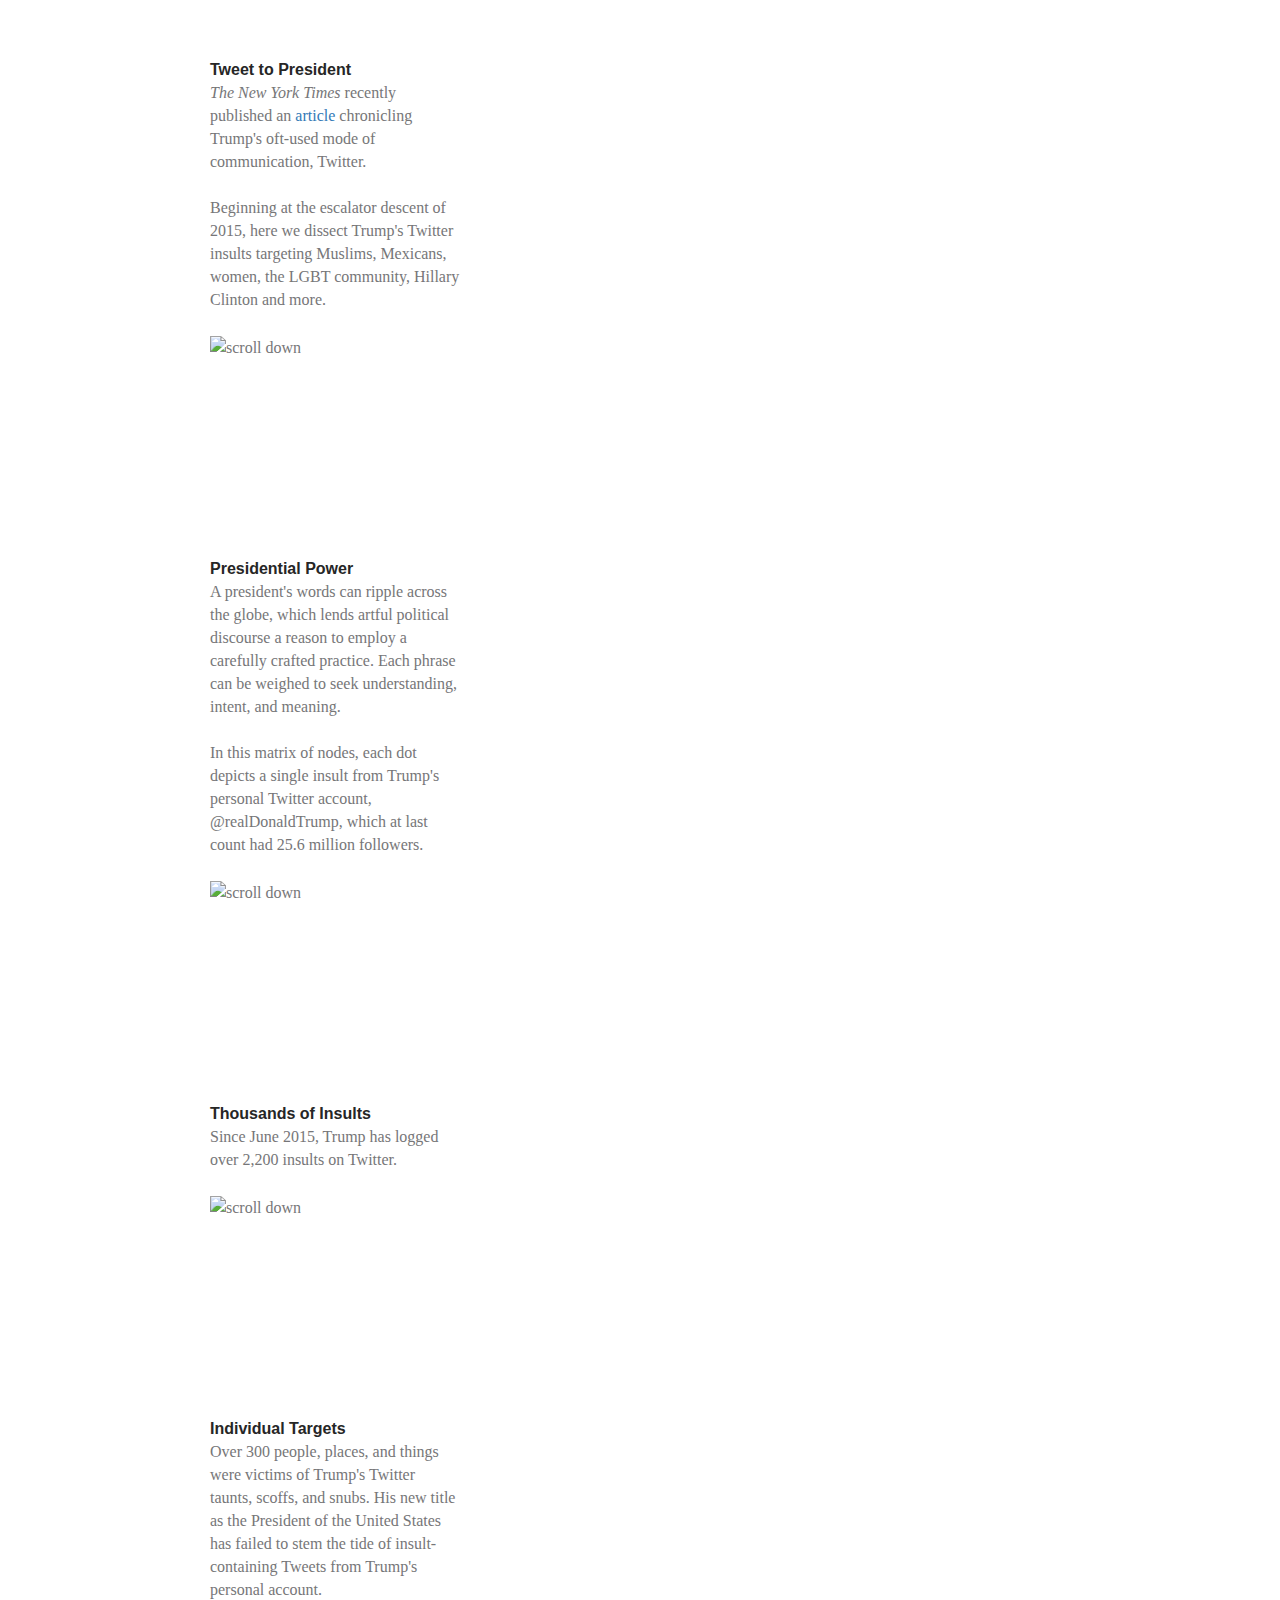
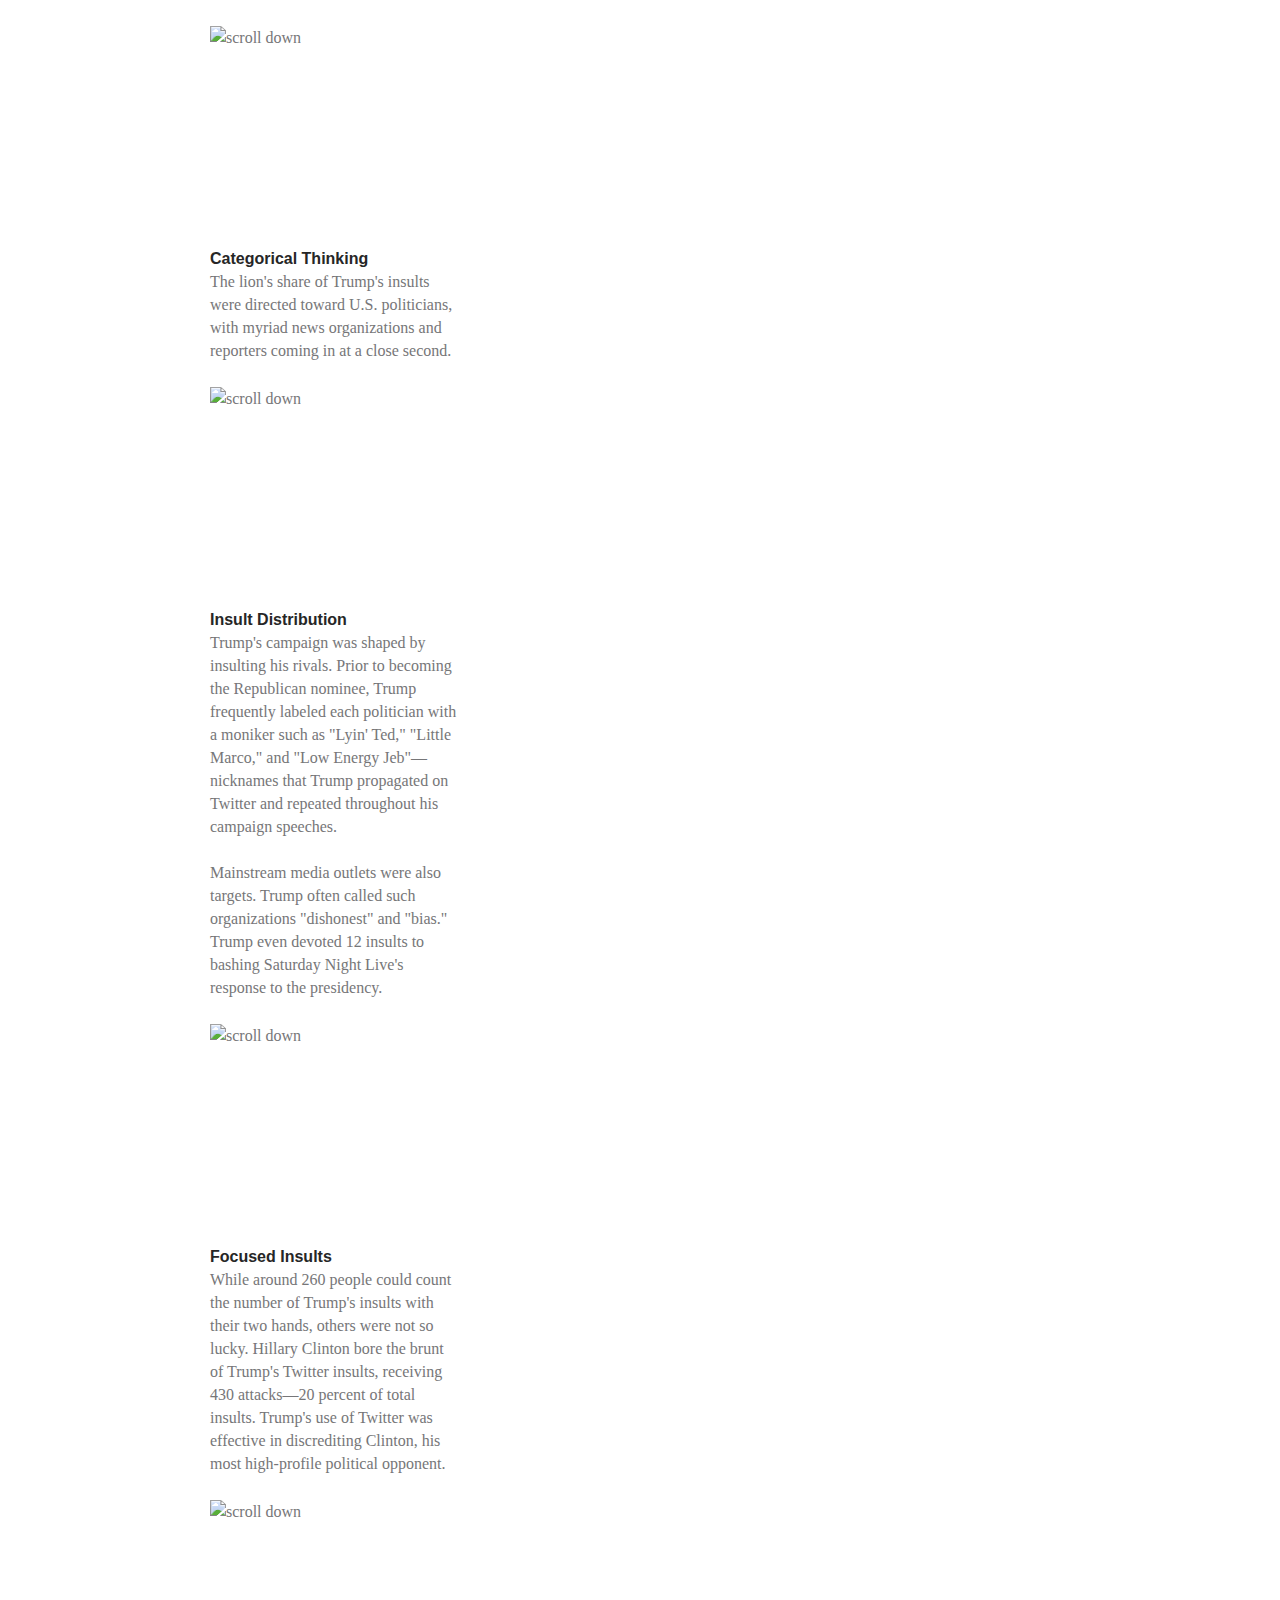
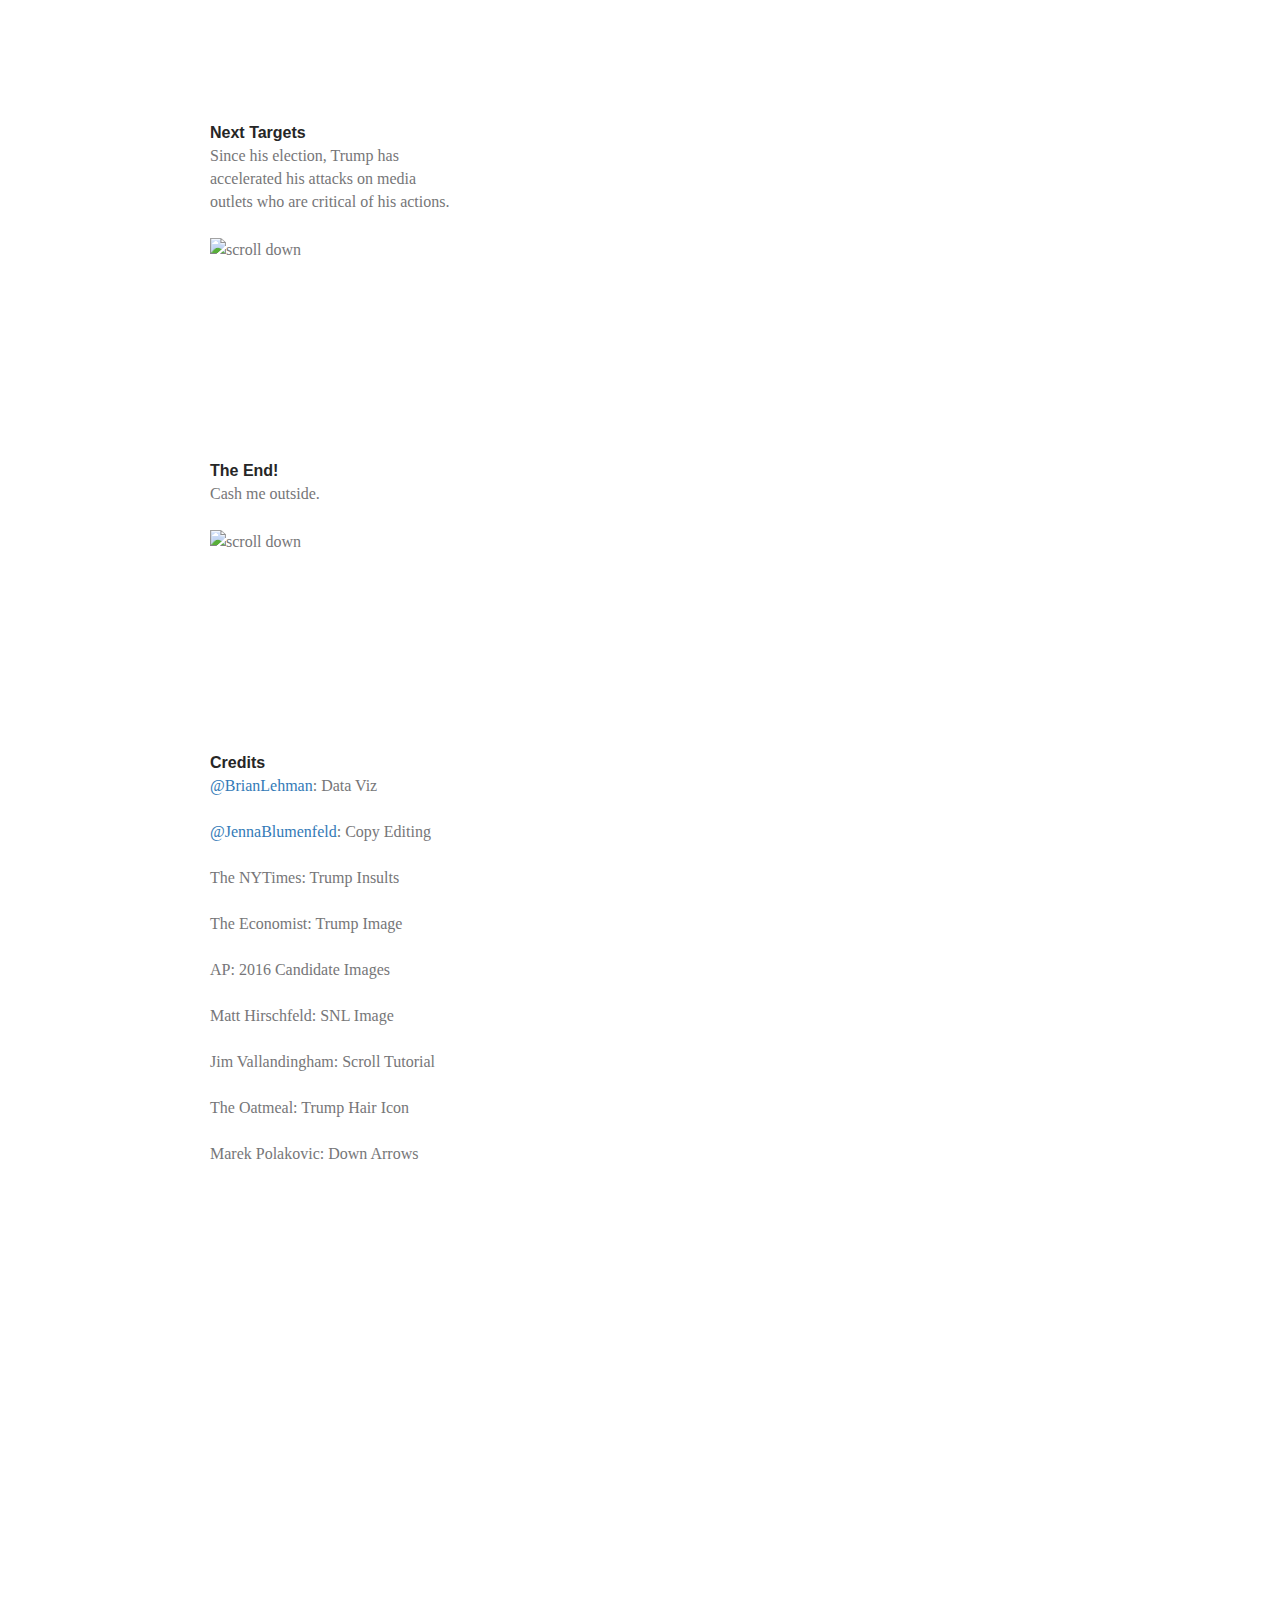
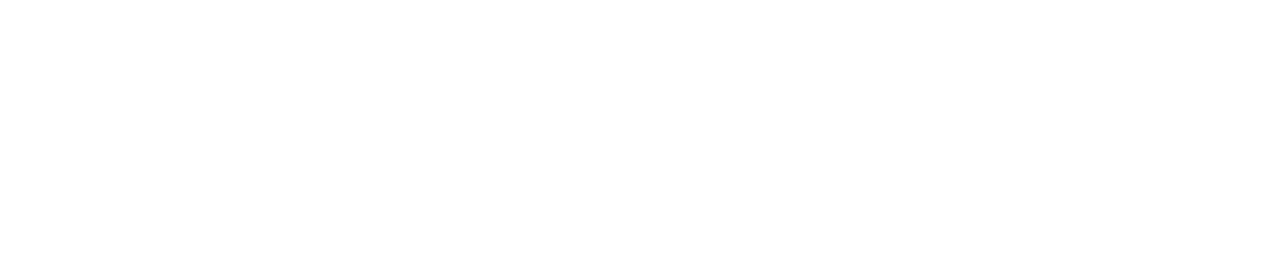
==== commit 47d1e9b1: "adding trump hair to browser tab img" ====
--- a/index.html
+++ b/index.html
@@ -4,6 +4,11 @@
   <title>Tweet Bigly</title>
   <link rel="stylesheet" type="text/css" href="css/bootstrap.min.css"/>
   <link rel="stylesheet" type="text/css" href="css/style.css"/>
+   <link rel="icon" 
+     type="image/png" 
+     href="img/trump_just_hair.png" 
+     width = 0.10;
+      >
   <script>
 
     window.twttr = (function(d, s, id) {
@@ -112,6 +117,8 @@
         <br></br>
         Jim Vallandingham: Scroll Tutorial
         <br></br>
+        The Oatmeal: Trump Hair Icon
+        <br></br>
         Marek Polakovic: Down Arrows
       </section>
     </div>
